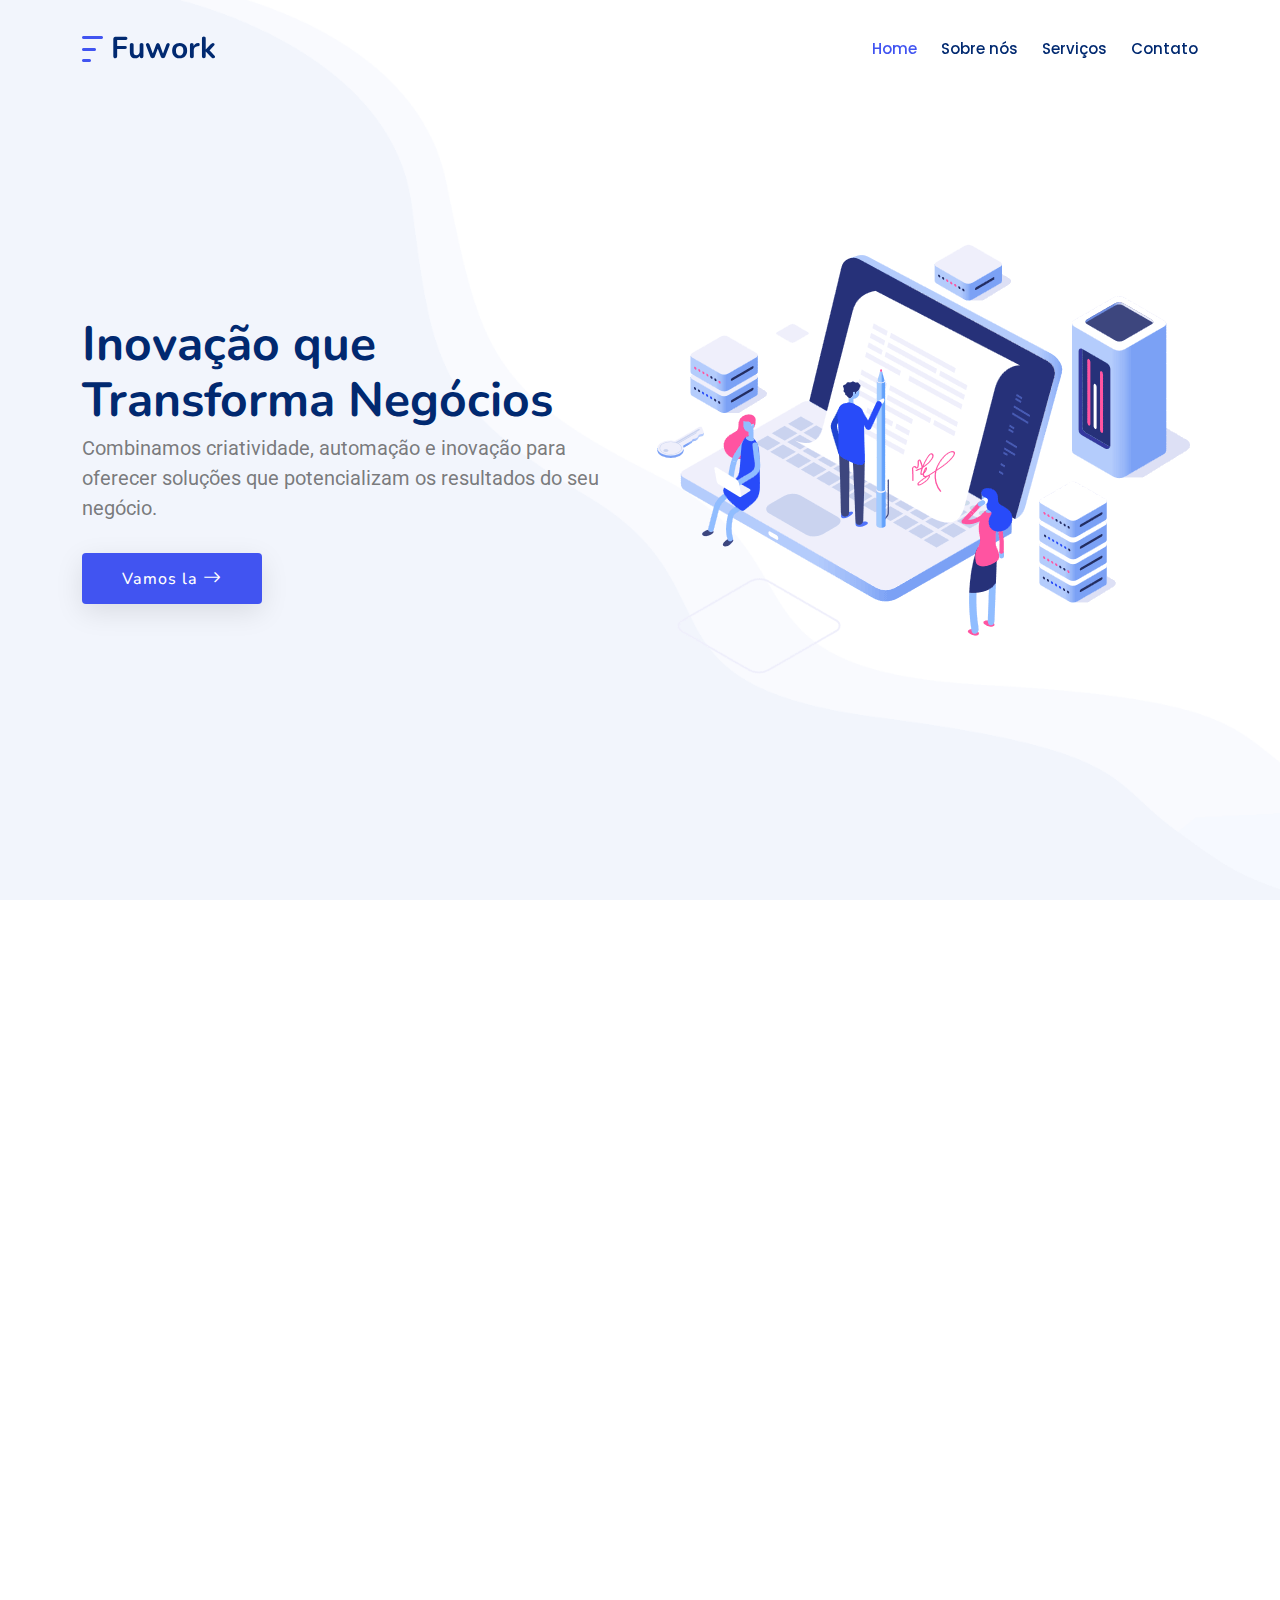
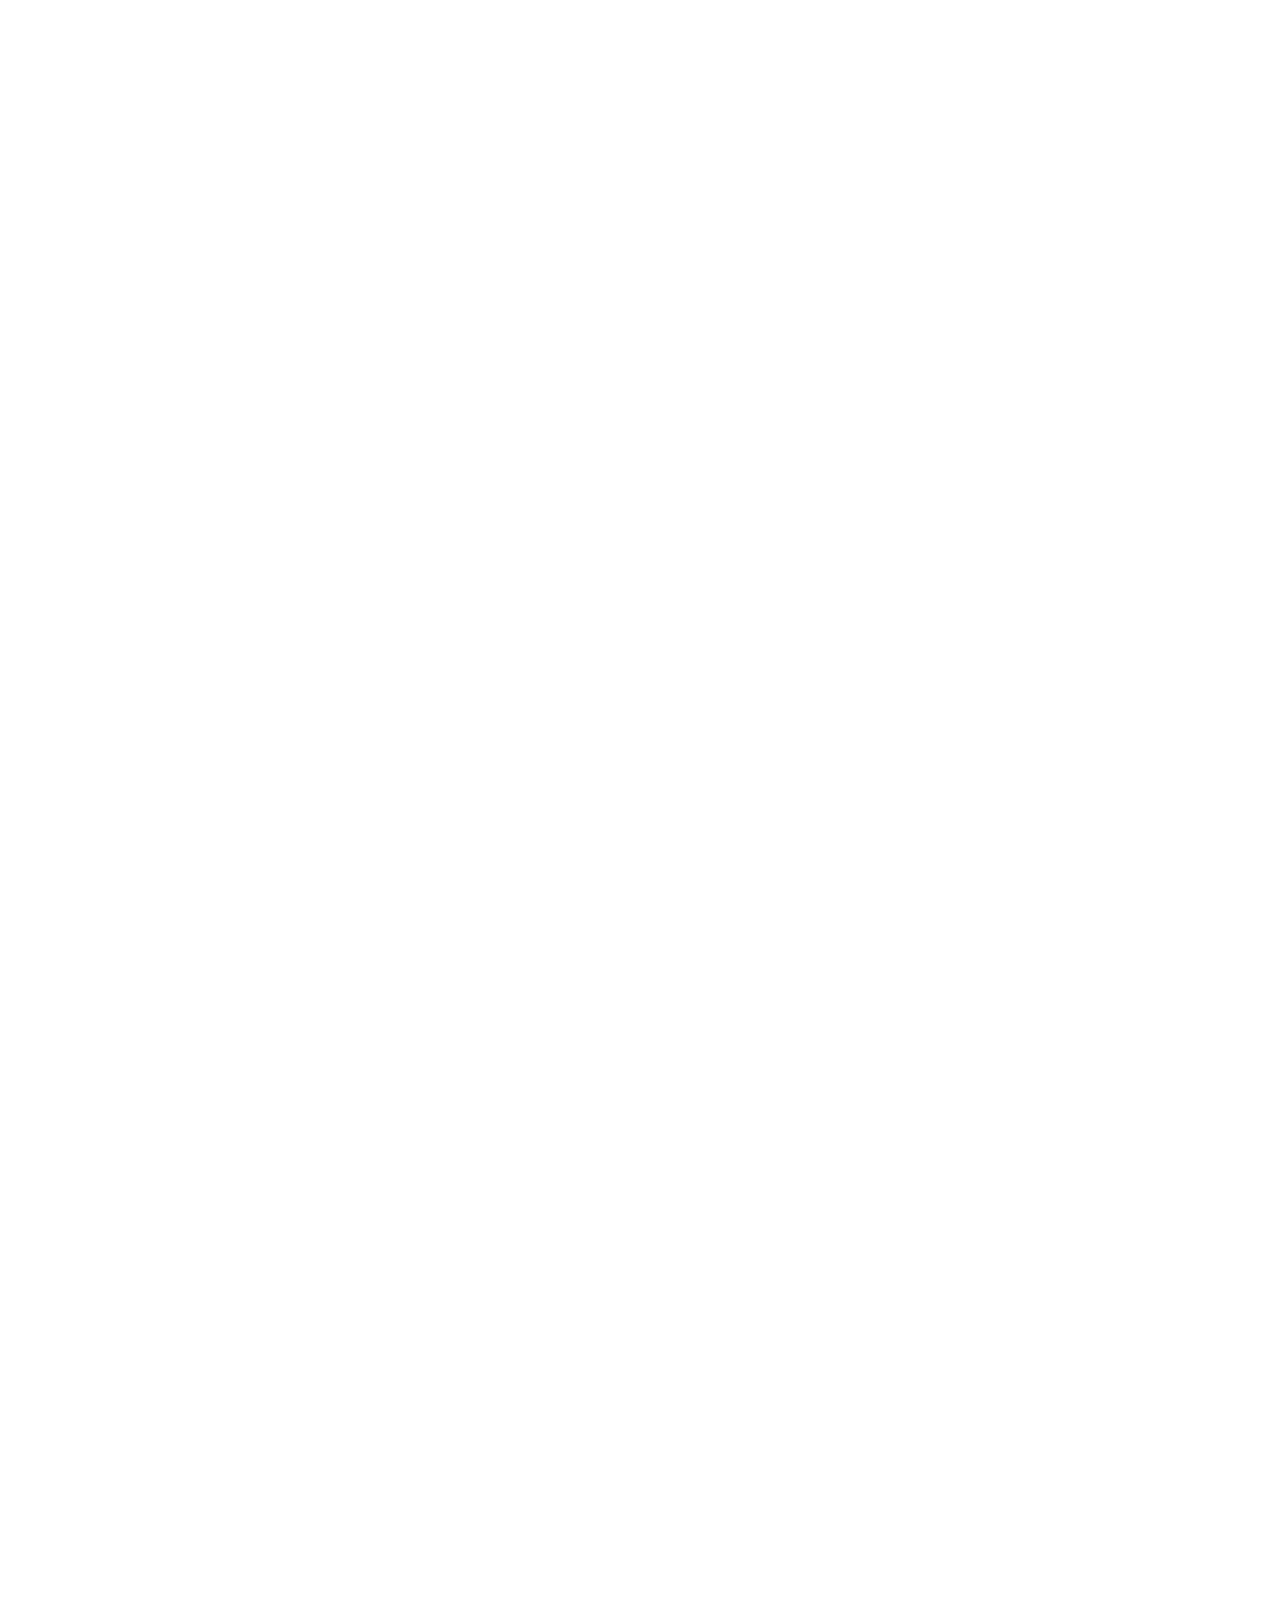
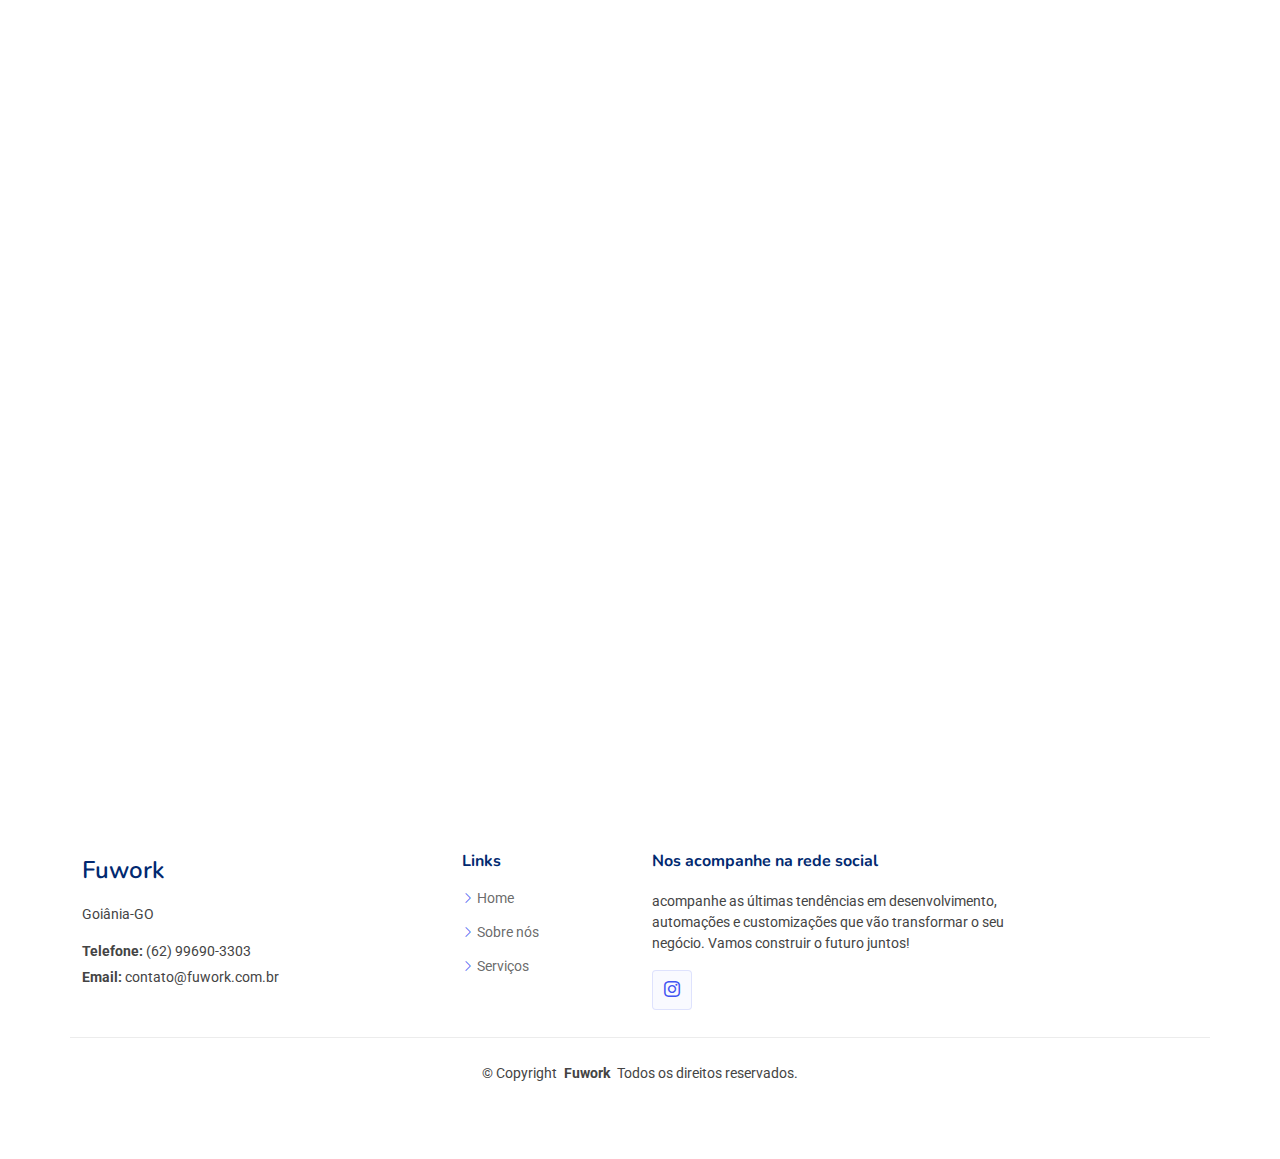
==== index.html @ 2d94e3b0 "Adicionando botao whatsapp" ====
<!DOCTYPE html>
<html lang="Pt-br">

<head>
  <meta charset="utf-8">
  <meta content="width=device-width, initial-scale=1.0" name="viewport">
  <title>Fuwork</title>
  <meta name="description" content="">
  <meta name="keywords" content="">

  <!-- Favicons -->
  <link href="assets/img/favicon.png" rel="icon">


  <!-- Fonts -->
  <link href="https://fonts.googleapis.com" rel="preconnect">
  <link href="https://fonts.gstatic.com" rel="preconnect" crossorigin>
  <link href="https://fonts.googleapis.com/css2?family=Roboto:ital,wght@0,100;0,300;0,400;0,500;0,700;0,900;1,100;1,300;1,400;1,500;1,700;1,900&family=Poppins:ital,wght@0,100;0,200;0,300;0,400;0,500;0,600;0,700;0,800;0,900;1,100;1,200;1,300;1,400;1,500;1,600;1,700;1,800;1,900&family=Nunito:ital,wght@0,200;0,300;0,400;0,500;0,600;0,700;0,800;0,900;1,200;1,300;1,400;1,500;1,600;1,700;1,800;1,900&display=swap" rel="stylesheet">

  <!-- Vendor CSS Files -->
  <link href="assets/vendor/bootstrap/css/bootstrap.min.css" rel="stylesheet">
  <link href="assets/vendor/bootstrap-icons/bootstrap-icons.css" rel="stylesheet">
  <link href="assets/vendor/aos/aos.css" rel="stylesheet">
  <link href="assets/vendor/glightbox/css/glightbox.min.css" rel="stylesheet">
  <link href="assets/vendor/swiper/swiper-bundle.min.css" rel="stylesheet">

  <!-- Main CSS File -->
  <link href="assets/css/main.css" rel="stylesheet">

</head>

<body class="index-page">

  <header id="header" class="header d-flex align-items-center fixed-top">
    <div class="container-fluid container-xl position-relative d-flex align-items-center">

      <a href="index.html" class="logo d-flex align-items-center me-auto">
        <!-- Uncomment the line below if you also wish to use an image logo -->
        <img src="assets/img/logo.png" alt="">
        <h1 class="sitename">Fuwork</h1>
      </a>

      <nav id="navmenu" class="navmenu">
        <ul>
          <li><a href="#hero" class="active">Home<br></a></li>
          <li><a href="#about">Sobre nós</a></li>
          <li><a href="#services">Serviços</a></li>
          <li><a href="#contact">Contato</a></li>
        </ul>
        <i class="mobile-nav-toggle d-xl-none bi bi-list"></i>
      </nav>

      <!-- <a class="btn-getstarted flex-md-shrink-0" href="index.html#about">Vamos la</a> -->

    </div>
  </header>

  <main class="main">

    <!-- Hero Section -->
    <section id="hero" class="hero section">

      <div class="container">
        <div class="row gy-4">
          <div class="col-lg-6 order-2 order-lg-1 d-flex flex-column justify-content-center">
            <h1 data-aos="fade-up">Inovação que Transforma Negócios</h1>
            <p data-aos="fade-up" data-aos-delay="100">Combinamos criatividade, automação e inovação para oferecer soluções que potencializam os resultados do seu negócio.</p>
            <div class="d-flex flex-column flex-md-row" data-aos="fade-up" data-aos-delay="200">
              <a href="#about" class="btn-get-started">Vamos la <i class="bi bi-arrow-right"></i></a>
            </div>
          </div>
          <div class="col-lg-6 order-1 order-lg-2 hero-img" data-aos="zoom-out">
            <img src="assets/img/hero-img.png" class="img-fluid animated" alt="">
          </div>
        </div>
      </div>

    </section><!-- /Hero Section -->

    <!-- About Section -->
    <section id="about" class="about section">

      <div class="container" data-aos="fade-up">
        <div class="row gx-0">

          <div class="col-lg-6 d-flex flex-column justify-content-center" data-aos="fade-up" data-aos-delay="200">
            <div class="content">
              <h3>Sobre nós</h3>
              <h2>Estamos aqui para simplificar o complexo, transformar desafios em oportunidades e levar sua empresa para o futuro com confiança e eficiência.</h2>
              <p>
                Combinamos tecnologia de ponta, criatividade e expertise técnica para criar sistemas, aplicativos e ferramentas sob medida, sempre alinhados às necessidades únicas de cada cliente. Nosso objetivo é construir parcerias duradouras, entregando resultados reais e soluções que fazem a diferença no dia a dia das empresas. estamos prontos para tornar a tecnologia um diferencial competitivo para o seu negócio.
              </p>
              <div class="text-center text-lg-start">
              </div>
            </div>
          </div>

          <div class="col-lg-6 d-flex align-items-center" data-aos="zoom-out" data-aos-delay="200">
            <img src="assets/img/about.jpg" class="img-fluid" alt="">
          </div>

        </div>
      </div>

    </section><!-- /About Section -->

    
    

    <!-- Features Section -->
    <section id="features" class="features section">

      <!-- Section Title -->
      <div class="container section-title" data-aos="fade-up">
        <h2>Caracteristicas</h2>
        <p> <br></p>
      </div><!-- End Section Title -->

      <div class="container">

        <div class="row gy-5">

          <div class="col-xl-6" data-aos="zoom-out" data-aos-delay="100">
            <img src="assets/img/features.png" class="img-fluid" alt="">
          </div>

          <div class="col-xl-6 d-flex">
            <div class="row align-self-center gy-4">

              <div class="col-md-6" data-aos="fade-up" data-aos-delay="200">
                <div class="feature-box d-flex align-items-center">
                  <i class="bi bi-check"></i>
                  <h3>Soluções Personalizadas</h3>
                </div>
              </div><!-- End Feature Item -->

              <div class="col-md-6" data-aos="fade-up" data-aos-delay="300">
                <div class="feature-box d-flex align-items-center">
                  <i class="bi bi-check"></i>
                  <h3>Automação de Processos</h3>
                </div>
              </div><!-- End Feature Item -->

              <div class="col-md-6" data-aos="fade-up" data-aos-delay="400">
                <div class="feature-box d-flex align-items-center">
                  <i class="bi bi-check"></i>
                  <h3>Equipe Especializada</h3>
                </div>
              </div><!-- End Feature Item -->

              <div class="col-md-6" data-aos="fade-up" data-aos-delay="500">
                <div class="feature-box d-flex align-items-center">
                  <i class="bi bi-check"></i>
                  <h3>Compromisso com a Qualidade</h3>
                </div>
              </div><!-- End Feature Item -->

              <div class="col-md-6" data-aos="fade-up" data-aos-delay="600">
                <div class="feature-box d-flex align-items-center">
                  <i class="bi bi-check"></i>
                  <h3>Foco em Resultados</h3>
                </div>
              </div><!-- End Feature Item -->

              <div class="col-md-6" data-aos="fade-up" data-aos-delay="700">
                <div class="feature-box d-flex align-items-center">
                  <i class="bi bi-check"></i>
                  <h3>Satisfação Garantida</h3>
                </div>
              </div><!-- End Feature Item -->

            </div>
          </div>

        </div>

      </div>

    </section><!-- /Features Section -->

    <!-- Alt Features Section -->
    <section id="alt-features" class="alt-features section">

      <div class="container">

        <div class="row gy-5">

          <div class="col-xl-7 d-flex order-2 order-xl-1" data-aos="fade-up" data-aos-delay="200">

            <div class="row align-self-center gy-5">

              <div class="col-md-6 icon-box">
                <i class="bi bi-award"></i>
                <div>
                  <h4>Automação de Processos</h4>
                  <p>Otimizamos operações repetitivas e complexas, aumentando a produtividade e reduzindo custos.</p>
                </div>
              </div><!-- End Feature Item -->

              <div class="col-md-6 icon-box">
                <i class="bi bi-card-checklist"></i>
                <div>
                  <h4>Customização Total</h4>
                  <p>Adaptamos soluções prontas ou criamos do zero, garantindo que atendam exatamente ao que seu negócio precisa.</p>
                </div>
              </div><!-- End Feature Item -->

              <div class="col-md-6 icon-box">
                <i class="bi bi-filter-circle"></i>
                <div>
                  <h4>Foco no Cliente</h4>
                  <p>Entendemos profundamente as dores do seu negócio para oferecer a melhor solução.</p>
                </div>
              </div><!-- End Feature Item -->

              <div class="col-md-6 icon-box">
                <i class="bi bi-patch-check"></i>
                <div>
                  <h4>Parceria de Longo Prazo</h4>
                  <p>Não somos apenas fornecedores, somos parceiros no crescimento do seu negócio.</p>
                </div>
              </div><!-- End Feature Item -->

            </div>

          </div>

          <div class="col-xl-5 d-flex align-items-center order-1 order-xl-2" data-aos="fade-up" data-aos-delay="100">
            <img src="assets/img/alt-features.png" class="img-fluid" alt="">
          </div>

        </div>

      </div>

    </section><!-- /Alt Features Section -->

    <!-- Services Section -->
    <section id="services" class="services section">

      <!-- Section Title -->
      <div class="container section-title" data-aos="fade-up">
        <h2>Serviços</h2>
        <p>Conheça nossos serviços<br></p>
      </div><!-- End Section Title -->

      <div class="container">

        <div class="row gy-4">

          <div class="col-lg-4 col-md-6" data-aos="fade-up" data-aos-delay="100">
            <div class="service-item item-cyan position-relative">
              <i class="bi bi-activity icon"></i>
              <h3>Automação de Processos</h3>
              <p>Soluções inteligentes que reduzem custos e melhoram a produtividade automatizando tarefas repetitivas.</p>
        
            </div>
          </div><!-- End Service Item -->

          <div class="col-lg-4 col-md-6" data-aos="fade-up" data-aos-delay="200">
            <div class="service-item item-orange position-relative">
              <i class="bi bi-bounding-box-circles icon"></i>
              <h3>Integração de Sistemas</h3>
              <p>Conectamos ferramentas e plataformas para facilitar a gestão e otimizar operações.</p>
         
            </div>
          </div><!-- End Service Item -->

          <div class="col-lg-4 col-md-6" data-aos="fade-up" data-aos-delay="300">
            <div class="service-item item-teal position-relative">
              <i class="bi bi-easel icon"></i>
              <h3>Desenvolvimento de Software Sob Medida</h3>
              <p>Aplicações personalizadas que atendem às suas demandas exclusivas, garantindo eficiência e escalabilidade.</p>
      
            </div>
          </div><!-- End Service Item -->

        

        </div>

      </div>

    </section><!-- /Services Section -->

    <!-- Contact Section -->
    <section id="contact" class="contact section">

      <!-- Section Title -->
      <div class="container section-title" data-aos="fade-up">
        <h2>Contato</h2>
        <p>Contate-nos</p>
      </div><!-- End Section Title -->

      <div class="container" data-aos="fade-up" data-aos-delay="100">

        <div class="row gy-4">

          <div class="col-lg-6">

            <div class="row gy-4">
              <div class="col-md-6">
                <div class="info-item" data-aos="fade" data-aos-delay="200">
                  <i class="bi bi-geo-alt"></i>
                  <h3>Endereço</h3>
                  <p>Goiânia-GO</p>
        
                </div>
              </div><!-- End Info Item -->

              <div class="col-md-6">
                <div class="info-item" data-aos="fade" data-aos-delay="300">
                  <i class="bi bi-telephone"></i>
                  <h3>Telefone</h3>
                  <p>(62) 99690-3303
                    <a href="https://wa.me/5562996903303" target="_blank" style="margin-left: 10px; text-decoration: none; display: inline-flex; align-items: center;">
                      <i class="bi bi-whatsapp" style="font-size: 1.2rem; color: #25D366; transition: color 0.3s ease;"></i>
                    </a>
                  </p>
                </div>
              </div><!-- End Info Item -->

              <div class="col-md-6">
                <div class="info-item" data-aos="fade" data-aos-delay="400">
                  <i class="bi bi-envelope"></i>
                  <h3>Email</h3>
                  <p>contato@fuwork.com.br</p>
                  
                </div>
              </div><!-- End Info Item -->

              <div class="col-md-6">
                <div class="info-item" data-aos="fade" data-aos-delay="500">
                  <i class="bi bi-clock"></i>
                  <h3>Aberto </h3>
                  <p>Segunda - Sexta</p>
                  <p>08:00 - 17:00</p>
                </div>
              </div><!-- End Info Item -->

            </div>

          </div>

          <!--<div class="col-lg-6">
            <form action="forms/contact.php" method="post" class="php-email-form" data-aos="fade-up" data-aos-delay="200">
              <div class="row gy-4">

                <div class="col-md-6">
                  <input type="text" name="name" class="form-control" placeholder="Your Name" required="">
                </div>

                <div class="col-md-6 ">
                  <input type="email" class="form-control" name="email" placeholder="Your Email" required="">
                </div>

                <div class="col-12">
                  <input type="text" class="form-control" name="subject" placeholder="Subject" required="">
                </div>

                <div class="col-12">
                  <textarea class="form-control" name="message" rows="6" placeholder="Message" required=""></textarea>
                </div>

                <div class="col-12 text-center">
                  <div class="loading">Loading</div>
                  <div class="error-message"></div>
                  <div class="sent-message">Your message has been sent. Thank you!</div>

                  <button type="submit">Send Message</button>
                </div> -->

              </div>
            </form>
          </div><!-- End Contact Form -->

        </div>

      </div>

    </section><!-- /Contact Section -->

  </main>

  <footer id="footer" class="footer">


    <div class="container footer-top">
      <div class="row gy-4">
        <div class="col-lg-4 col-md-6 footer-about">
          <a href="index.html" class="d-flex align-items-center">
            <span class="sitename">Fuwork</span>
          </a>
          <div class="footer-contact pt-3">
            <p>Goiânia-GO</p>
            <p> </p>
            <p class="mt-3"><strong>Telefone:</strong> <span>(62) 99690-3303</span></p>
            <p><strong>Email:</strong> <span>contato@fuwork.com.br</span></p>
          </div>
        </div>

        <div class="col-lg-2 col-md-3 footer-links">
          <h4>Links</h4>
          <ul>
            <li><i class="bi bi-chevron-right"></i> <a href="#">Home</a></li>
            <li><i class="bi bi-chevron-right"></i> <a href="#">Sobre nós</a></li>
            <li><i class="bi bi-chevron-right"></i> <a href="#">Serviços</a></li>
 
          </ul>
        </div>


        <div class="col-lg-4 col-md-12">
          <h4>Nos acompanhe na rede social</h4>
          <p>acompanhe as últimas tendências em desenvolvimento, automações e customizações que vão transformar o seu negócio. Vamos construir o futuro juntos!</p>
          <div class="social-links d-flex">
            
            
            <a href="https://www.instagram.com/fuwork.company/" target="_blank">
              <i class="bi bi-instagram"></i>
            </a>
           
          </div>
        </div>

      </div>
    </div>

    <div class="container copyright text-center mt-4">
      <p>© <span>Copyright</span> <strong class="px-1 sitename">Fuwork</strong> <span>Todos os direitos reservados.</span></p>
      <!--<div class="credits">
        Designed by <a href="https://bootstrapmade.com/">BootstrapMade</a> Distributed by <a href=“https://themewagon.com>ThemeWagon
      </div> -->
    </div>

  </footer>

  <!-- Scroll Top -->
  <a href="#" id="scroll-top" class="scroll-top d-flex align-items-center justify-content-center"><i class="bi bi-arrow-up-short"></i></a>

  <!-- Vendor JS Files -->
  <script src="assets/vendor/bootstrap/js/bootstrap.bundle.min.js"></script>
  <script src="assets/vendor/php-email-form/validate.js"></script>
  <script src="assets/vendor/aos/aos.js"></script>
  <script src="assets/vendor/glightbox/js/glightbox.min.js"></script>
  <script src="assets/vendor/purecounter/purecounter_vanilla.js"></script>
  <script src="assets/vendor/imagesloaded/imagesloaded.pkgd.min.js"></script>
  <script src="assets/vendor/isotope-layout/isotope.pkgd.min.js"></script>
  <script src="assets/vendor/swiper/swiper-bundle.min.js"></script>

  <!-- Main JS File -->
  <script src="assets/js/main.js"></script>

</body>

</html>
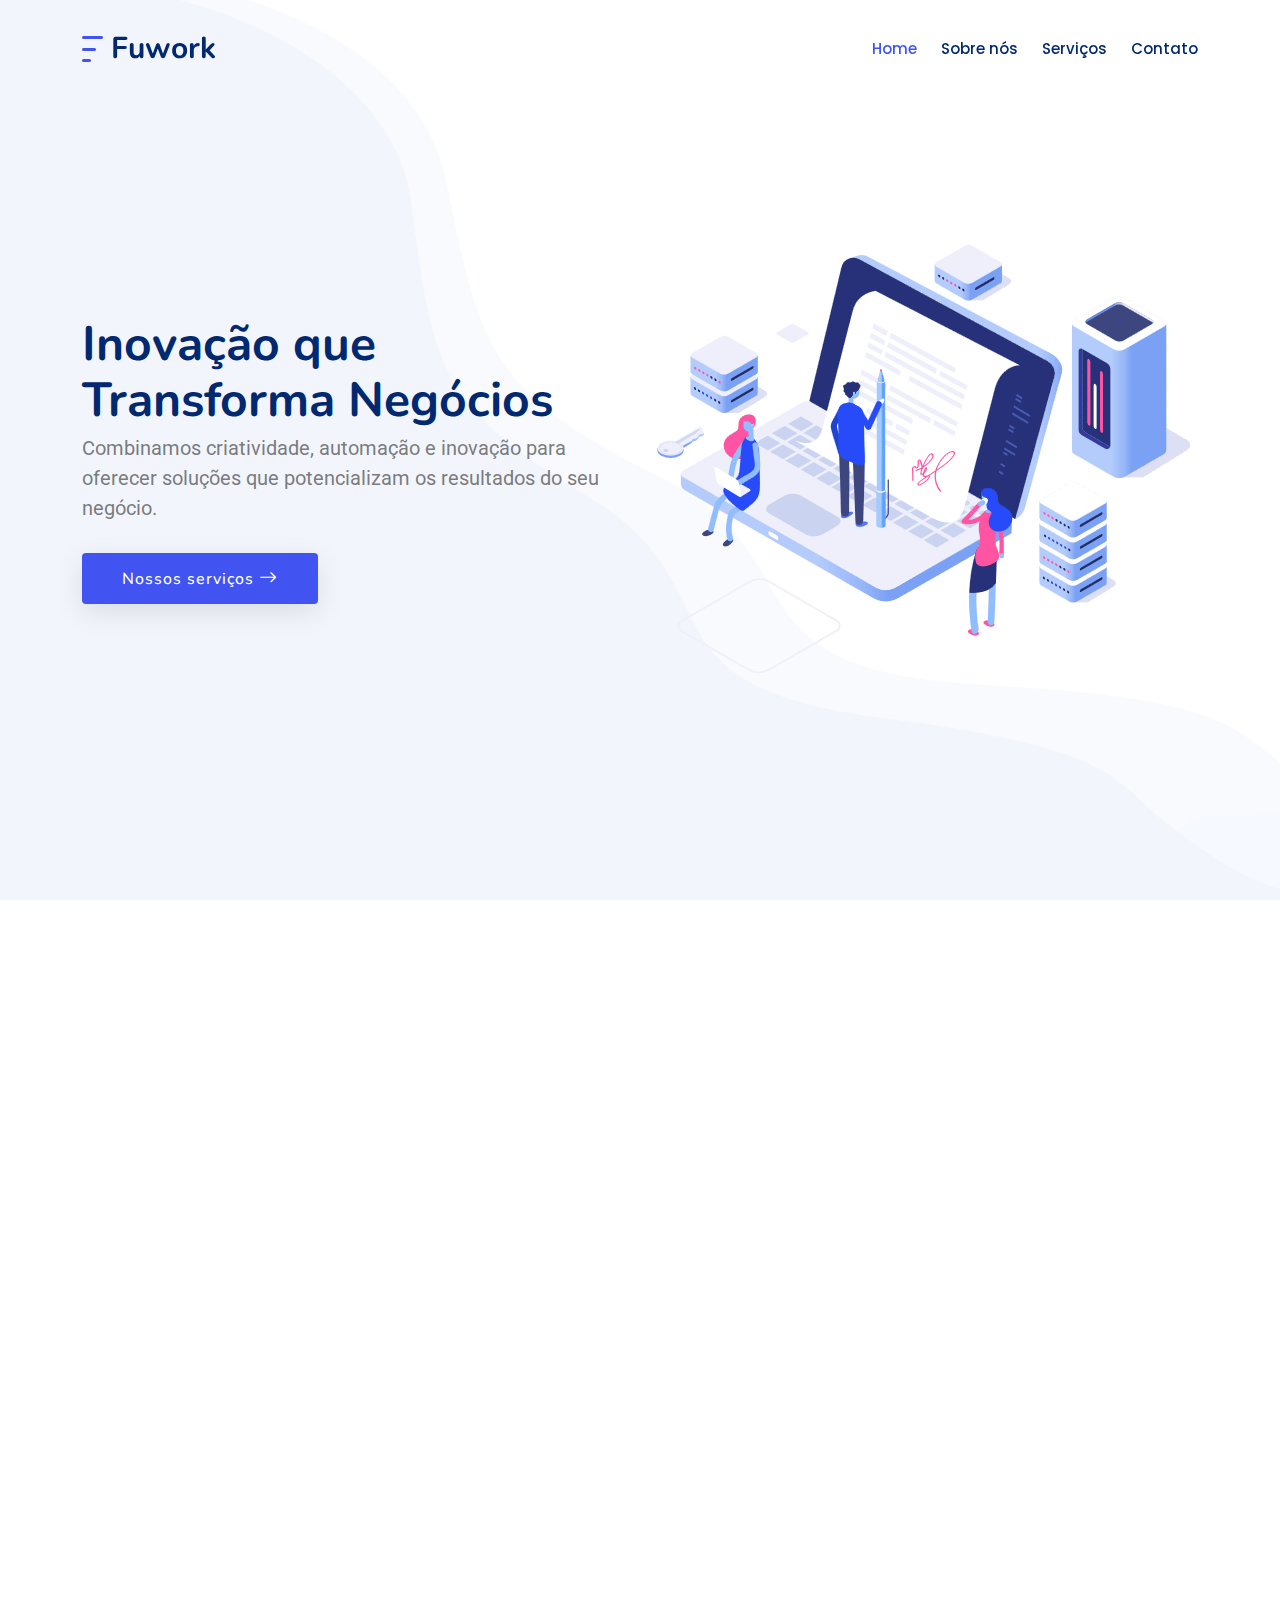
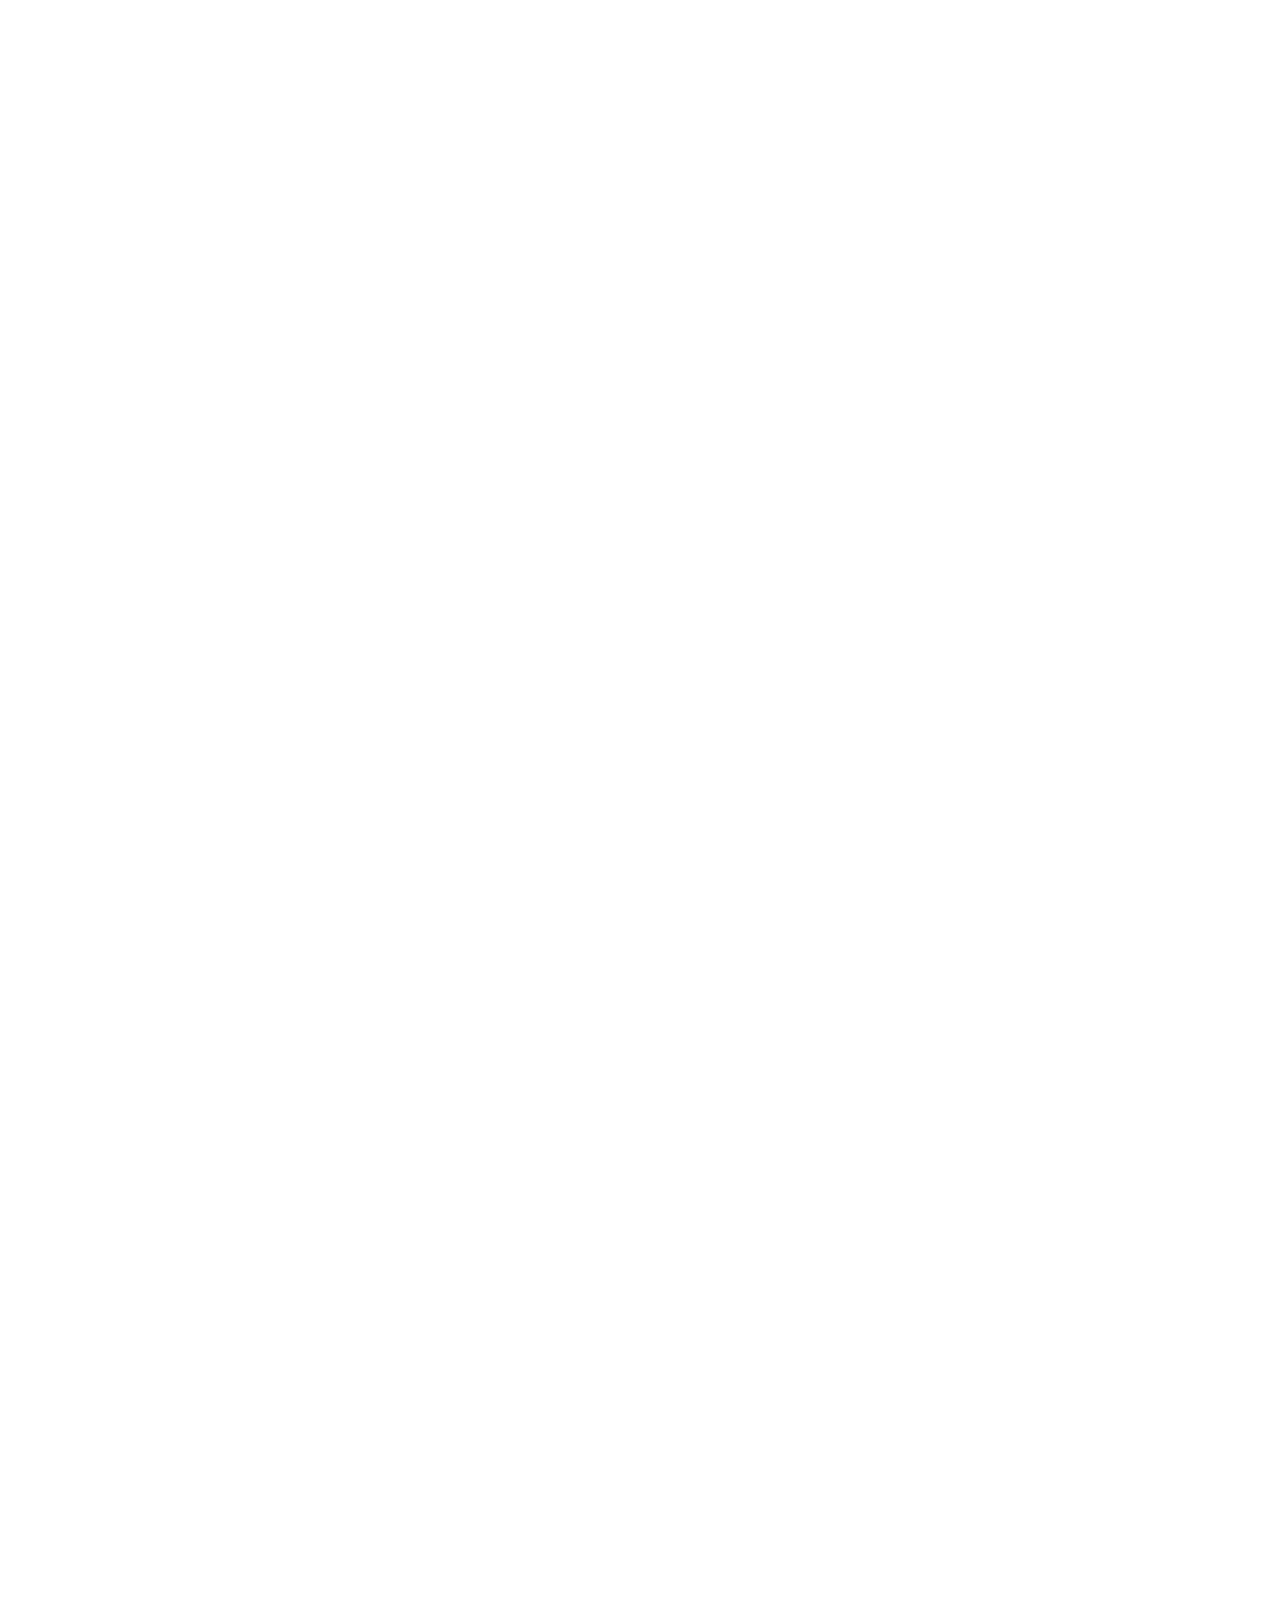
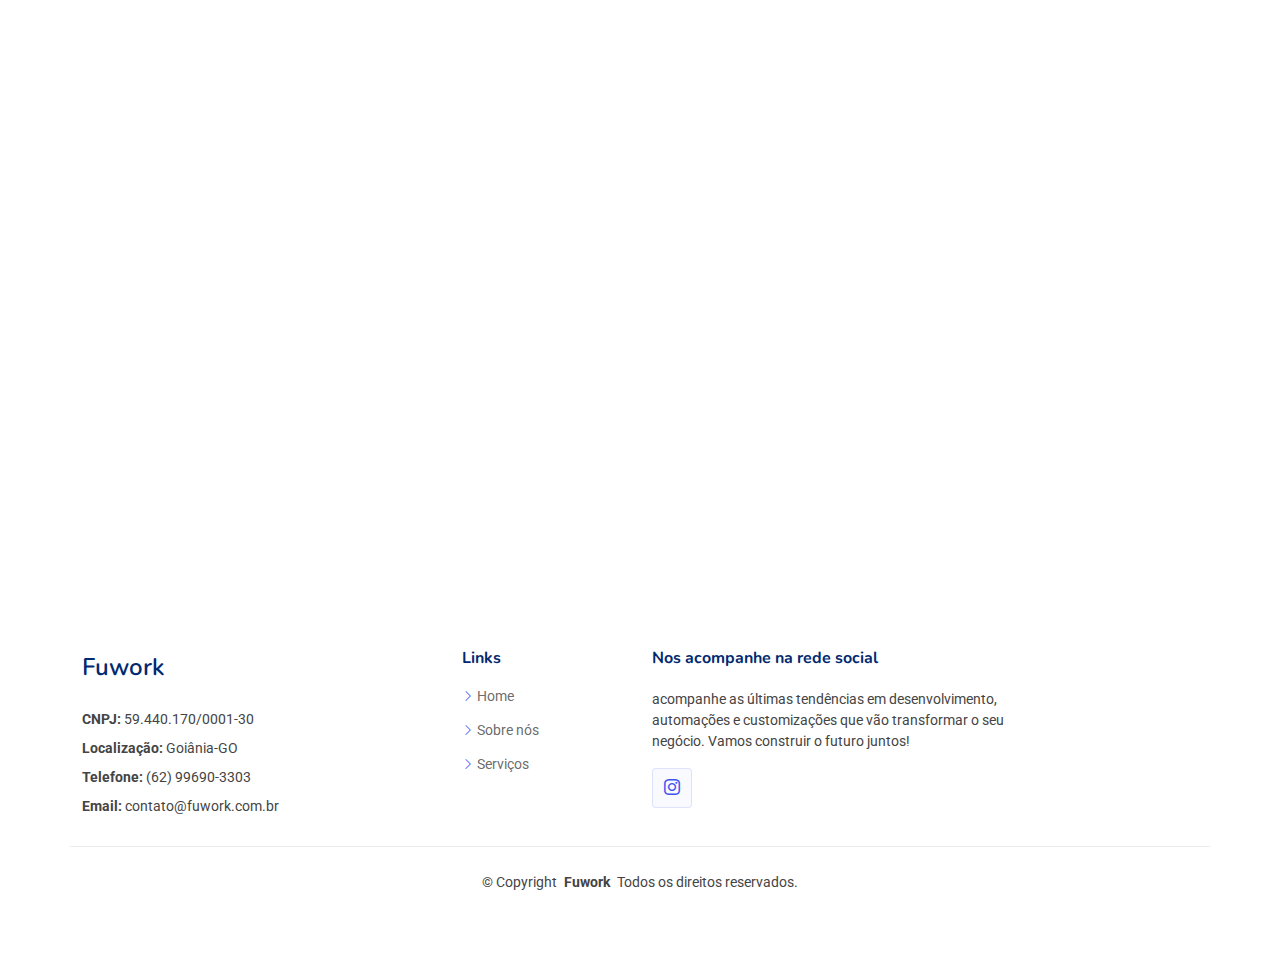
==== commit 4891f483: "Alteraçoes no layout e mascara do url" ====
--- a/index.html
+++ b/index.html
@@ -5,8 +5,21 @@
   <meta charset="utf-8">
   <meta content="width=device-width, initial-scale=1.0" name="viewport">
   <title>Fuwork</title>
-  <meta name="description" content="">
-  <meta name="keywords" content="">
+  <meta charset="UTF-8">
+    <meta name="viewport" content="width=device-width, initial-scale=1.0">
+    <meta name="author" content="Fuwork">
+    <meta name="description" content="Fuwork - Software House especializada em desenvolvimento de software sob medida, automação e inovação tecnológica.">
+    <meta name="keywords" content="software house, desenvolvimento de software, automação, tecnologia, inovação, Fuwork, Desenvolvimento, Integração">
+    <meta name="robots" content="index, follow">
+    <meta property="og:title" content="Fuwork - Software House de Soluções Tecnológicas">
+    <meta property="og:description" content="Transformamos ideias em soluções inovadoras! Conheça a Fuwork e impulsione seu negócio com tecnologia.">
+    <meta property="og:image" content="https://www.fuwork.com.br/">
+    <meta property="og:url" content="https://www.fuwork.com.br">
+    <meta name="twitter:card" content="summary_large_image">
+    <meta name="twitter:title" content="Fuwork - Software House de Soluções Tecnológicas">
+    <meta name="twitter:description" content="Transformamos ideias em soluções inovadoras! Conheça a Fuwork e impulsione seu negócio com tecnologia.">
+    <meta name="twitter:image" content="https://www.fuwork.com.br/">
+    <meta name="instagram:site" content="https://www.instagram.com/fuwork.company">
 
   <!-- Favicons -->
   <link href="assets/img/favicon.png" rel="icon">
@@ -42,10 +55,10 @@
 
       <nav id="navmenu" class="navmenu">
         <ul>
-          <li><a href="#hero" class="active">Home<br></a></li>
-          <li><a href="#about">Sobre nós</a></li>
-          <li><a href="#services">Serviços</a></li>
-          <li><a href="#contact">Contato</a></li>
+          <li><a href="#hero" class="active" data-section="home">Home</a></li>
+        <li><a href="#about" data-section="sobrenos">Sobre nós</a></li>
+        <li><a href="#services" data-section="servicos">Serviços</a></li>
+        <li><a href="#contact" data-section="contato">Contato</a></li>
         </ul>
         <i class="mobile-nav-toggle d-xl-none bi bi-list"></i>
       </nav>
@@ -66,7 +79,7 @@
             <h1 data-aos="fade-up">Inovação que Transforma Negócios</h1>
             <p data-aos="fade-up" data-aos-delay="100">Combinamos criatividade, automação e inovação para oferecer soluções que potencializam os resultados do seu negócio.</p>
             <div class="d-flex flex-column flex-md-row" data-aos="fade-up" data-aos-delay="200">
-              <a href="#about" class="btn-get-started">Vamos la <i class="bi bi-arrow-right"></i></a>
+              <a href="#services" class="btn-get-started">Nossos serviços <i class="bi bi-arrow-right"></i></a>
             </div>
           </div>
           <div class="col-lg-6 order-1 order-lg-2 hero-img" data-aos="zoom-out">
@@ -104,138 +117,6 @@
 
     </section><!-- /About Section -->
 
-    
-    
-
-    <!-- Features Section -->
-    <section id="features" class="features section">
-
-      <!-- Section Title -->
-      <div class="container section-title" data-aos="fade-up">
-        <h2>Caracteristicas</h2>
-        <p> <br></p>
-      </div><!-- End Section Title -->
-
-      <div class="container">
-
-        <div class="row gy-5">
-
-          <div class="col-xl-6" data-aos="zoom-out" data-aos-delay="100">
-            <img src="assets/img/features.png" class="img-fluid" alt="">
-          </div>
-
-          <div class="col-xl-6 d-flex">
-            <div class="row align-self-center gy-4">
-
-              <div class="col-md-6" data-aos="fade-up" data-aos-delay="200">
-                <div class="feature-box d-flex align-items-center">
-                  <i class="bi bi-check"></i>
-                  <h3>Soluções Personalizadas</h3>
-                </div>
-              </div><!-- End Feature Item -->
-
-              <div class="col-md-6" data-aos="fade-up" data-aos-delay="300">
-                <div class="feature-box d-flex align-items-center">
-                  <i class="bi bi-check"></i>
-                  <h3>Automação de Processos</h3>
-                </div>
-              </div><!-- End Feature Item -->
-
-              <div class="col-md-6" data-aos="fade-up" data-aos-delay="400">
-                <div class="feature-box d-flex align-items-center">
-                  <i class="bi bi-check"></i>
-                  <h3>Equipe Especializada</h3>
-                </div>
-              </div><!-- End Feature Item -->
-
-              <div class="col-md-6" data-aos="fade-up" data-aos-delay="500">
-                <div class="feature-box d-flex align-items-center">
-                  <i class="bi bi-check"></i>
-                  <h3>Compromisso com a Qualidade</h3>
-                </div>
-              </div><!-- End Feature Item -->
-
-              <div class="col-md-6" data-aos="fade-up" data-aos-delay="600">
-                <div class="feature-box d-flex align-items-center">
-                  <i class="bi bi-check"></i>
-                  <h3>Foco em Resultados</h3>
-                </div>
-              </div><!-- End Feature Item -->
-
-              <div class="col-md-6" data-aos="fade-up" data-aos-delay="700">
-                <div class="feature-box d-flex align-items-center">
-                  <i class="bi bi-check"></i>
-                  <h3>Satisfação Garantida</h3>
-                </div>
-              </div><!-- End Feature Item -->
-
-            </div>
-          </div>
-
-        </div>
-
-      </div>
-
-    </section><!-- /Features Section -->
-
-    <!-- Alt Features Section -->
-    <section id="alt-features" class="alt-features section">
-
-      <div class="container">
-
-        <div class="row gy-5">
-
-          <div class="col-xl-7 d-flex order-2 order-xl-1" data-aos="fade-up" data-aos-delay="200">
-
-            <div class="row align-self-center gy-5">
-
-              <div class="col-md-6 icon-box">
-                <i class="bi bi-award"></i>
-                <div>
-                  <h4>Automação de Processos</h4>
-                  <p>Otimizamos operações repetitivas e complexas, aumentando a produtividade e reduzindo custos.</p>
-                </div>
-              </div><!-- End Feature Item -->
-
-              <div class="col-md-6 icon-box">
-                <i class="bi bi-card-checklist"></i>
-                <div>
-                  <h4>Customização Total</h4>
-                  <p>Adaptamos soluções prontas ou criamos do zero, garantindo que atendam exatamente ao que seu negócio precisa.</p>
-                </div>
-              </div><!-- End Feature Item -->
-
-              <div class="col-md-6 icon-box">
-                <i class="bi bi-filter-circle"></i>
-                <div>
-                  <h4>Foco no Cliente</h4>
-                  <p>Entendemos profundamente as dores do seu negócio para oferecer a melhor solução.</p>
-                </div>
-              </div><!-- End Feature Item -->
-
-              <div class="col-md-6 icon-box">
-                <i class="bi bi-patch-check"></i>
-                <div>
-                  <h4>Parceria de Longo Prazo</h4>
-                  <p>Não somos apenas fornecedores, somos parceiros no crescimento do seu negócio.</p>
-                </div>
-              </div><!-- End Feature Item -->
-
-            </div>
-
-          </div>
-
-          <div class="col-xl-5 d-flex align-items-center order-1 order-xl-2" data-aos="fade-up" data-aos-delay="100">
-            <img src="assets/img/alt-features.png" class="img-fluid" alt="">
-          </div>
-
-        </div>
-
-      </div>
-
-    </section><!-- /Alt Features Section -->
-
-    <!-- Services Section -->
     <section id="services" class="services section">
 
       <!-- Section Title -->
@@ -282,6 +163,138 @@
       </div>
 
     </section><!-- /Services Section -->
+    
+
+    <!-- Features Section -->
+    <section id="features" class="features section">
+
+      <!-- Section Title -->
+      <div class="container section-title" data-aos="fade-up">
+        <h2>Caracteristicas</h2>
+        <p> <br></p>
+      </div><!-- End Section Title -->
+
+      <div class="container">
+
+        <div class="row gy-5">
+
+          <div class="col-xl-6" data-aos="zoom-out" data-aos-delay="100">
+            <img src="assets/img/features.png" class="img-fluid" alt="">
+          </div>
+
+          <div class="col-xl-6 d-flex">
+            <div class="row align-self-center gy-4">
+
+              <div class="col-md-6" data-aos="fade-up" data-aos-delay="200">
+                <div class="feature-box d-flex align-items-center">
+                  <i class="bi bi-check"></i>
+                  <h3>Soluções Personalizadas</h3>
+                </div>
+              </div><!-- End Feature Item -->
+
+              <div class="col-md-6" data-aos="fade-up" data-aos-delay="300">
+                <div class="feature-box d-flex align-items-center">
+                  <i class="bi bi-check"></i>
+                  <h3>Automação de Processos</h3>
+                </div>
+              </div><!-- End Feature Item -->
+
+              <div class="col-md-6" data-aos="fade-up" data-aos-delay="400">
+                <div class="feature-box d-flex align-items-center">
+                  <i class="bi bi-check"></i>
+                  <h3>Equipe Especializada</h3>
+                </div>
+              </div><!-- End Feature Item -->
+
+              <div class="col-md-6" data-aos="fade-up" data-aos-delay="500">
+                <div class="feature-box d-flex align-items-center">
+                  <i class="bi bi-check"></i>
+                  <h3>Compromisso com a Qualidade</h3>
+                </div>
+              </div><!-- End Feature Item -->
+
+              <div class="col-md-6" data-aos="fade-up" data-aos-delay="600">
+                <div class="feature-box d-flex align-items-center">
+                  <i class="bi bi-check"></i>
+                  <h3>Foco em Resultados</h3>
+                </div>
+              </div><!-- End Feature Item -->
+
+              <div class="col-md-6" data-aos="fade-up" data-aos-delay="700">
+                <div class="feature-box d-flex align-items-center">
+                  <i class="bi bi-check"></i>
+                  <h3>Satisfação Garantida</h3>
+                </div>
+              </div><!-- End Feature Item -->
+
+            </div>
+          </div>
+
+        </div>
+
+      </div>
+
+    </section><!-- /Features Section -->
+
+    <!-- Alt Features Section -->
+    <section id="alt-features" class="alt-features section">
+
+      <div class="container">
+
+        <div class="row gy-5">
+
+          <div class="col-xl-7 d-flex order-2 order-xl-1" data-aos="fade-up" data-aos-delay="200">
+
+            <div class="row align-self-center gy-5">
+
+              <div class="col-md-6 icon-box">
+                <i class="bi bi-award"></i>
+                <div>
+                  <h4>Automação de Processos</h4>
+                  <p>Otimizamos operações repetitivas e complexas, aumentando a produtividade e reduzindo custos.</p>
+                </div>
+              </div><!-- End Feature Item -->
+
+              <div class="col-md-6 icon-box">
+                <i class="bi bi-card-checklist"></i>
+                <div>
+                  <h4>Customização Total</h4>
+                  <p>Adaptamos soluções prontas ou criamos do zero, garantindo que atendam exatamente ao que seu negócio precisa.</p>
+                </div>
+              </div><!-- End Feature Item -->
+
+              <div class="col-md-6 icon-box">
+                <i class="bi bi-filter-circle"></i>
+                <div>
+                  <h4>Foco no Cliente</h4>
+                  <p>Entendemos profundamente as dores do seu negócio para oferecer a melhor solução.</p>
+                </div>
+              </div><!-- End Feature Item -->
+
+              <div class="col-md-6 icon-box">
+                <i class="bi bi-patch-check"></i>
+                <div>
+                  <h4>Parceria de Longo Prazo</h4>
+                  <p>Não somos apenas fornecedores, somos parceiros no crescimento do seu negócio.</p>
+                </div>
+              </div><!-- End Feature Item -->
+
+            </div>
+
+          </div>
+
+          <div class="col-xl-5 d-flex align-items-center order-1 order-xl-2" data-aos="fade-up" data-aos-delay="100">
+            <img src="assets/img/alt-features.png" class="img-fluid" alt="">
+          </div>
+
+        </div>
+
+      </div>
+
+    </section><!-- /Alt Features Section -->
+
+    <!-- Services Section -->
+    
 
     <!-- Contact Section -->
     <section id="contact" class="contact section">
@@ -294,21 +307,14 @@
 
       <div class="container" data-aos="fade-up" data-aos-delay="100">
 
-        <div class="row gy-4">
-
-          <div class="col-lg-6">
-
-            <div class="row gy-4">
-              <div class="col-md-6">
-                <div class="info-item" data-aos="fade" data-aos-delay="200">
-                  <i class="bi bi-geo-alt"></i>
-                  <h3>Endereço</h3>
-                  <p>Goiânia-GO</p>
-        
-                </div>
-              </div><!-- End Info Item -->
-
-              <div class="col-md-6">
+        <div class="row gy-3">
+
+          <div class="col-lg-12">
+
+            <div class="row gy-3">
+              
+
+              <div class="col-md-4">
                 <div class="info-item" data-aos="fade" data-aos-delay="300">
                   <i class="bi bi-telephone"></i>
                   <h3>Telefone</h3>
@@ -317,19 +323,20 @@
                       <i class="bi bi-whatsapp" style="font-size: 1.2rem; color: #25D366; transition: color 0.3s ease;"></i>
                     </a>
                   </p>
+                </br>
                 </div>
               </div><!-- End Info Item -->
 
-              <div class="col-md-6">
+              <div class="col-md-4">
                 <div class="info-item" data-aos="fade" data-aos-delay="400">
                   <i class="bi bi-envelope"></i>
                   <h3>Email</h3>
                   <p>contato@fuwork.com.br</p>
-                  
+                </br> 
                 </div>
               </div><!-- End Info Item -->
 
-              <div class="col-md-6">
+              <div class="col-md-4">
                 <div class="info-item" data-aos="fade" data-aos-delay="500">
                   <i class="bi bi-clock"></i>
                   <h3>Aberto </h3>
@@ -341,38 +348,6 @@
             </div>
 
           </div>
-
-          <!--<div class="col-lg-6">
-            <form action="forms/contact.php" method="post" class="php-email-form" data-aos="fade-up" data-aos-delay="200">
-              <div class="row gy-4">
-
-                <div class="col-md-6">
-                  <input type="text" name="name" class="form-control" placeholder="Your Name" required="">
-                </div>
-
-                <div class="col-md-6 ">
-                  <input type="email" class="form-control" name="email" placeholder="Your Email" required="">
-                </div>
-
-                <div class="col-12">
-                  <input type="text" class="form-control" name="subject" placeholder="Subject" required="">
-                </div>
-
-                <div class="col-12">
-                  <textarea class="form-control" name="message" rows="6" placeholder="Message" required=""></textarea>
-                </div>
-
-                <div class="col-12 text-center">
-                  <div class="loading">Loading</div>
-                  <div class="error-message"></div>
-                  <div class="sent-message">Your message has been sent. Thank you!</div>
-
-                  <button type="submit">Send Message</button>
-                </div> -->
-
-              </div>
-            </form>
-          </div><!-- End Contact Form -->
 
         </div>
 
@@ -392,19 +367,19 @@
             <span class="sitename">Fuwork</span>
           </a>
           <div class="footer-contact pt-3">
-            <p>Goiânia-GO</p>
-            <p> </p>
-            <p class="mt-3"><strong>Telefone:</strong> <span>(62) 99690-3303</span></p>
-            <p><strong>Email:</strong> <span>contato@fuwork.com.br</span></p>
+            <p class="mt-2"><strong>CNPJ:</strong> 59.440.170/0001-30</p>
+            <p class="mt-2"><strong>Localização: </strong>Goiânia-GO</p>
+            <p class="mt-2"><strong>Telefone:</strong> <span>(62) 99690-3303</span></p>
+            <p class="mt-2"><strong>Email:</strong> <span>contato@fuwork.com.br</span></p>
           </div>
         </div>
 
         <div class="col-lg-2 col-md-3 footer-links">
           <h4>Links</h4>
           <ul>
-            <li><i class="bi bi-chevron-right"></i> <a href="#">Home</a></li>
-            <li><i class="bi bi-chevron-right"></i> <a href="#">Sobre nós</a></li>
-            <li><i class="bi bi-chevron-right"></i> <a href="#">Serviços</a></li>
+            <li><i class="bi bi-chevron-right"></i> <a href="#hero" class="active" data-section="home">Home</a></li>
+            <li><i class="bi bi-chevron-right"></i> <a href="#about" data-section="sobrenos">Sobre nós</a></li>
+            <li><i class="bi bi-chevron-right"></i> <a href="#services" data-section="servicos">Serviços</a></li>
  
           </ul>
         </div>
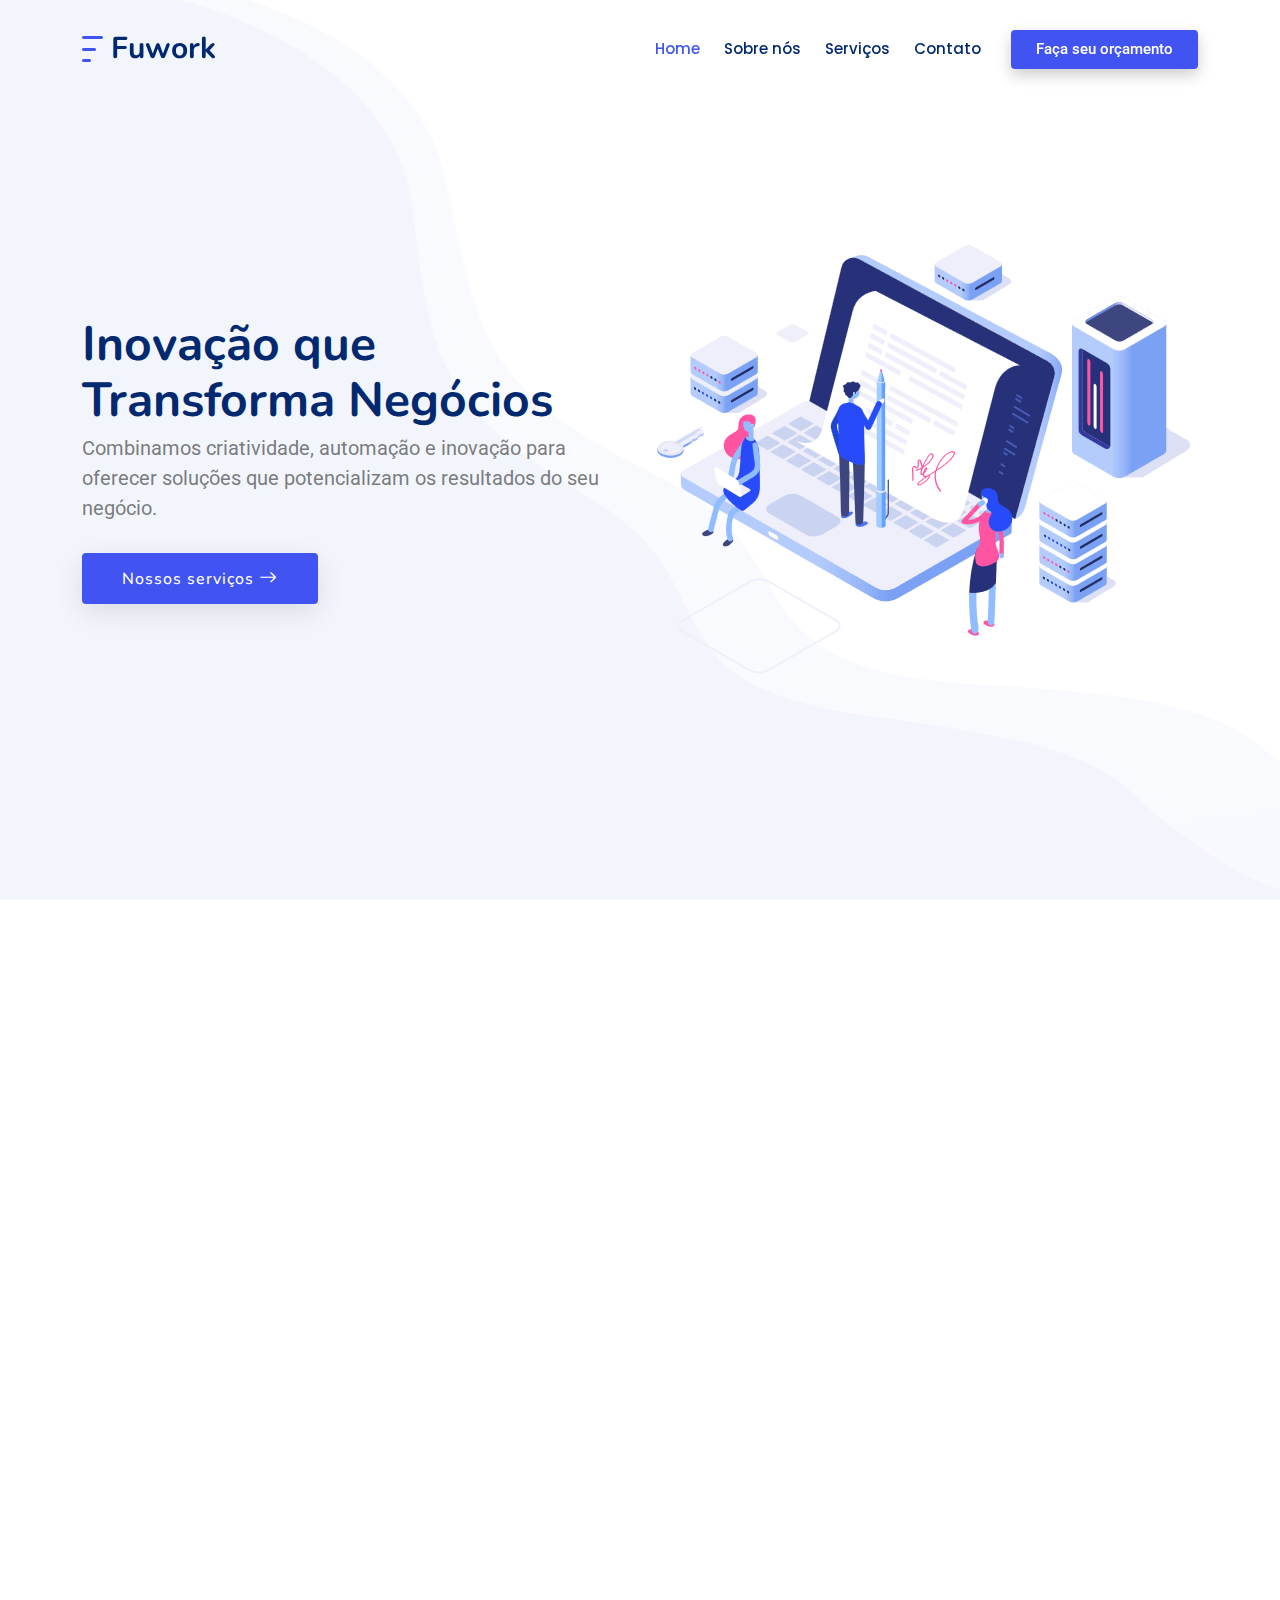
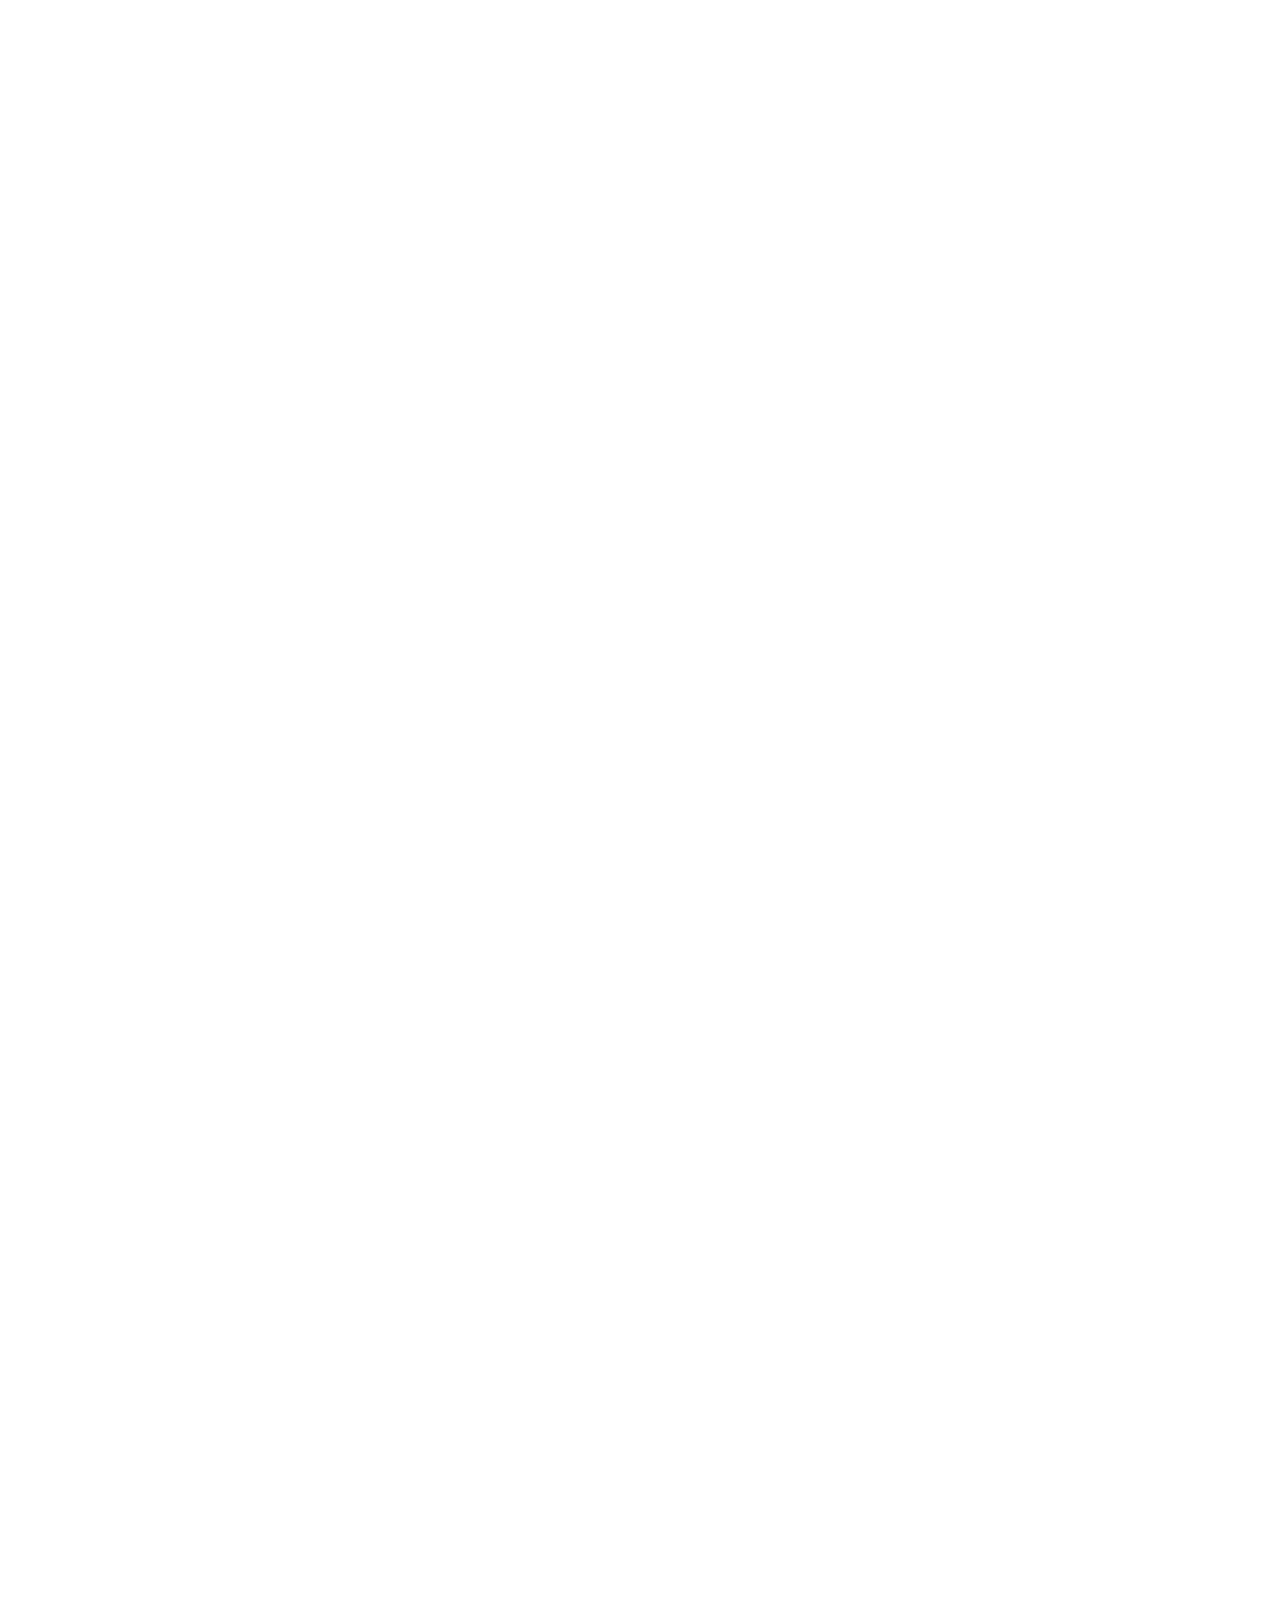
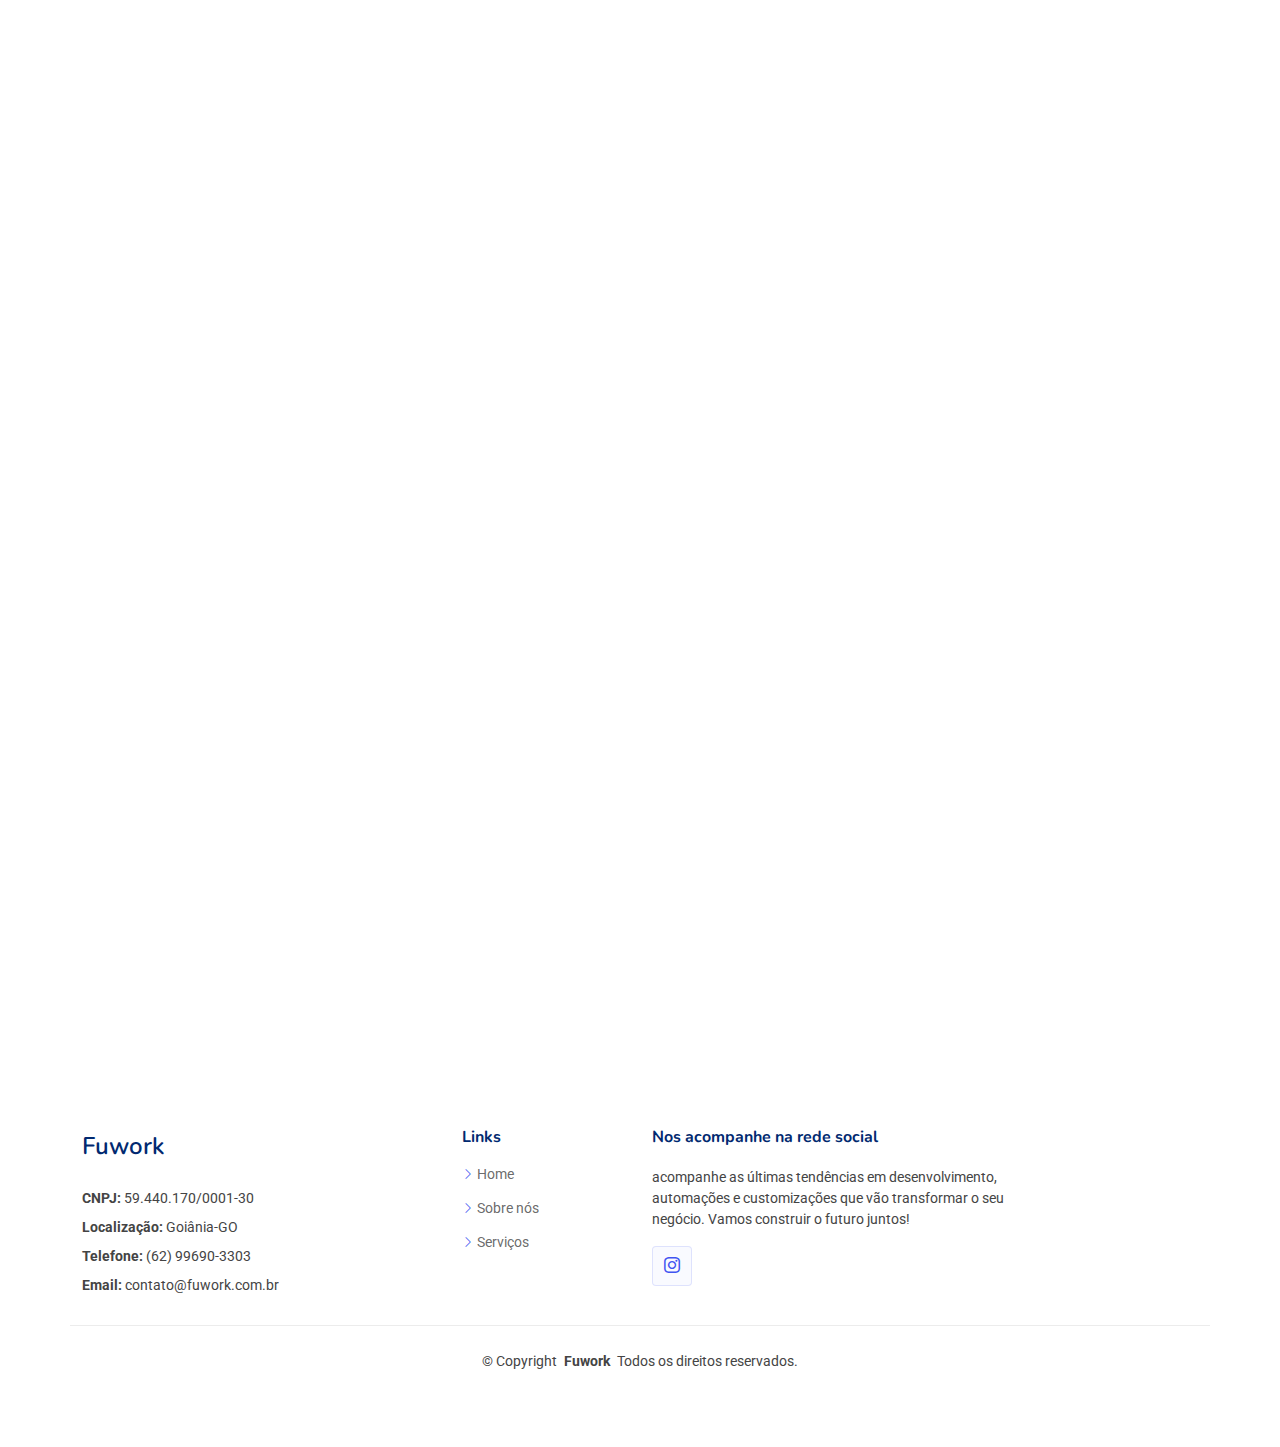
==== commit 91d62f52: "Adicionando botao de orçamento" ====
--- a/index.html
+++ b/index.html
@@ -63,7 +63,7 @@
         <i class="mobile-nav-toggle d-xl-none bi bi-list"></i>
       </nav>
 
-      <!-- <a class="btn-getstarted flex-md-shrink-0" href="index.html#about">Vamos la</a> -->
+       <a class="whatsapp-btn btn-getstarted flex-md-shrink-0" target="_blank" rel="noopener noreferrer">Faça seu orçamento</a>
 
     </div>
   </header>
@@ -163,7 +163,29 @@
       </div>
 
     </section><!-- /Services Section -->
-    
+
+    <section id="orcamento" class="orcamento section">
+
+      <!-- Section Title -->
+      <div class="container section-title" data-aos="fade-up">
+        <h2>Orçamento</h2>
+        <p>Converse com um de nossos especialistas!<br></p>
+      </div><!-- End Section Title -->
+
+      <div class="container">
+
+        <div class="row gy-1">
+
+          <div class="col-lg-12 col-md-1" data-aos="zoom-in" data-aos-delay="100">
+            <div class="orcamento-tem">
+              <h3 style="color: #20c997;">Fale agora</h3>
+              <a class="whatsapp-btn btn-getstarted flex-md-shrink-0" target="_blank" rel="noopener noreferrer">
+                <i class="bi bi-whatsapp"></i> Chamar</a>
+            </div>
+          </div>
+        </div>
+      </div>
+    </section>
 
     <!-- Features Section -->
     <section id="features" class="features section">
@@ -425,6 +447,7 @@
 
   <!-- Main JS File -->
   <script src="assets/js/main.js"></script>
+  <script src="assets/js/script.js"></script>
 
 </body>
 
--- a/assets/css/main.css
+++ b/assets/css/main.css
@@ -1268,9 +1268,9 @@
 }
 
 /*--------------------------------------------------------------
-# Pricing Section
---------------------------------------------------------------*/
-.pricing .pricing-tem {
+# orcamento Section
+--------------------------------------------------------------*/
+.orcamento .orcamento-tem {
   background-color: var(--surface-color);
   box-shadow: 0px 0 30px rgba(0, 0, 0, 0.1);
   padding: 40px 20px;
@@ -1283,46 +1283,46 @@
 }
 
 @media (min-width: 1200px) {
-  .pricing .pricing-tem:hover {
+  .orcamento .orcamento-tem:hover {
     transform: scale(1.1);
     box-shadow: 0px 0 30px rgba(0, 0, 0, 0.1);
   }
 }
 
-.pricing h3 {
+.orcamento h3 {
   font-weight: 700;
   font-size: 18px;
   margin-bottom: 15px;
 }
 
-.pricing .price {
+.orcamento .orcamento {
   font-size: 36px;
   color: var(--heading-color);
   font-weight: 600;
   font-family: var(--heading-font);
 }
 
-.pricing .price sup {
+.orcamento .orcamento sup {
   font-size: 20px;
   top: -15px;
   left: -3px;
 }
 
-.pricing .price span {
+.orcamento .orcamento span {
   color: color-mix(in srgb, var(--default-color), transparent 50%);
   font-size: 16px;
   font-weight: 300;
 }
 
-.pricing .icon {
+.orcamento .icon {
   padding: 20px 0;
 }
 
-.pricing .icon i {
+.orcamento .icon i {
   font-size: 48px;
 }
 
-.pricing ul {
+.orcamento ul {
   padding: 0;
   list-style: none;
   color: var(--default-color);
@@ -1332,16 +1332,16 @@
   margin-bottom: 25px;
 }
 
-.pricing ul li {
+.orcamento ul li {
   padding-bottom: 10px;
 }
 
-.pricing ul .na {
+.orcamento ul .na {
   color: color-mix(in srgb, var(--default-color), transparent 70%);
   text-decoration: line-through;
 }
 
-.pricing .btn-buy {
+.orcamento .btn-buy {
   display: inline-block;
   padding: 8px 40px 10px 40px;
   border-radius: 50px;
@@ -1355,12 +1355,12 @@
   border: 1px solid var(--accent-color);
 }
 
-.pricing .btn-buy:hover {
+.orcamento .btn-buy:hover {
   background: var(--accent-color);
   color: var(--contrast-color);
 }
 
-.pricing .featured {
+.orcamento .featured {
   width: 200px;
   position: absolute;
   top: 18px;
@@ -2764,4 +2764,29 @@
   padding-left: 5px;
   color: color-mix(in srgb, var(--default-color), transparent 60%);
   font-size: 14px;
+}
+
+.whatsapp-btn {
+  display: inline-flex;
+  align-items: center;
+  justify-content: center;
+  background-color: #25D366; /* Verde do WhatsApp */
+  color: white;
+  font-size: 30px;
+  font-weight: bold;
+  padding: 20px 100px;
+  border-radius: 50px;
+  text-decoration: none;
+  box-shadow: 0px 6px 15px rgba(0, 0, 0, 0.2);
+  transition: all 0.3s ease-in-out;
+}
+
+.whatsapp-btn i {
+  font-size: 35px;
+  margin-right: 20px;
+}
+
+.whatsapp-btn:hover {
+  background-color: #1ebe5d;
+  transform: scale(1.05);
 }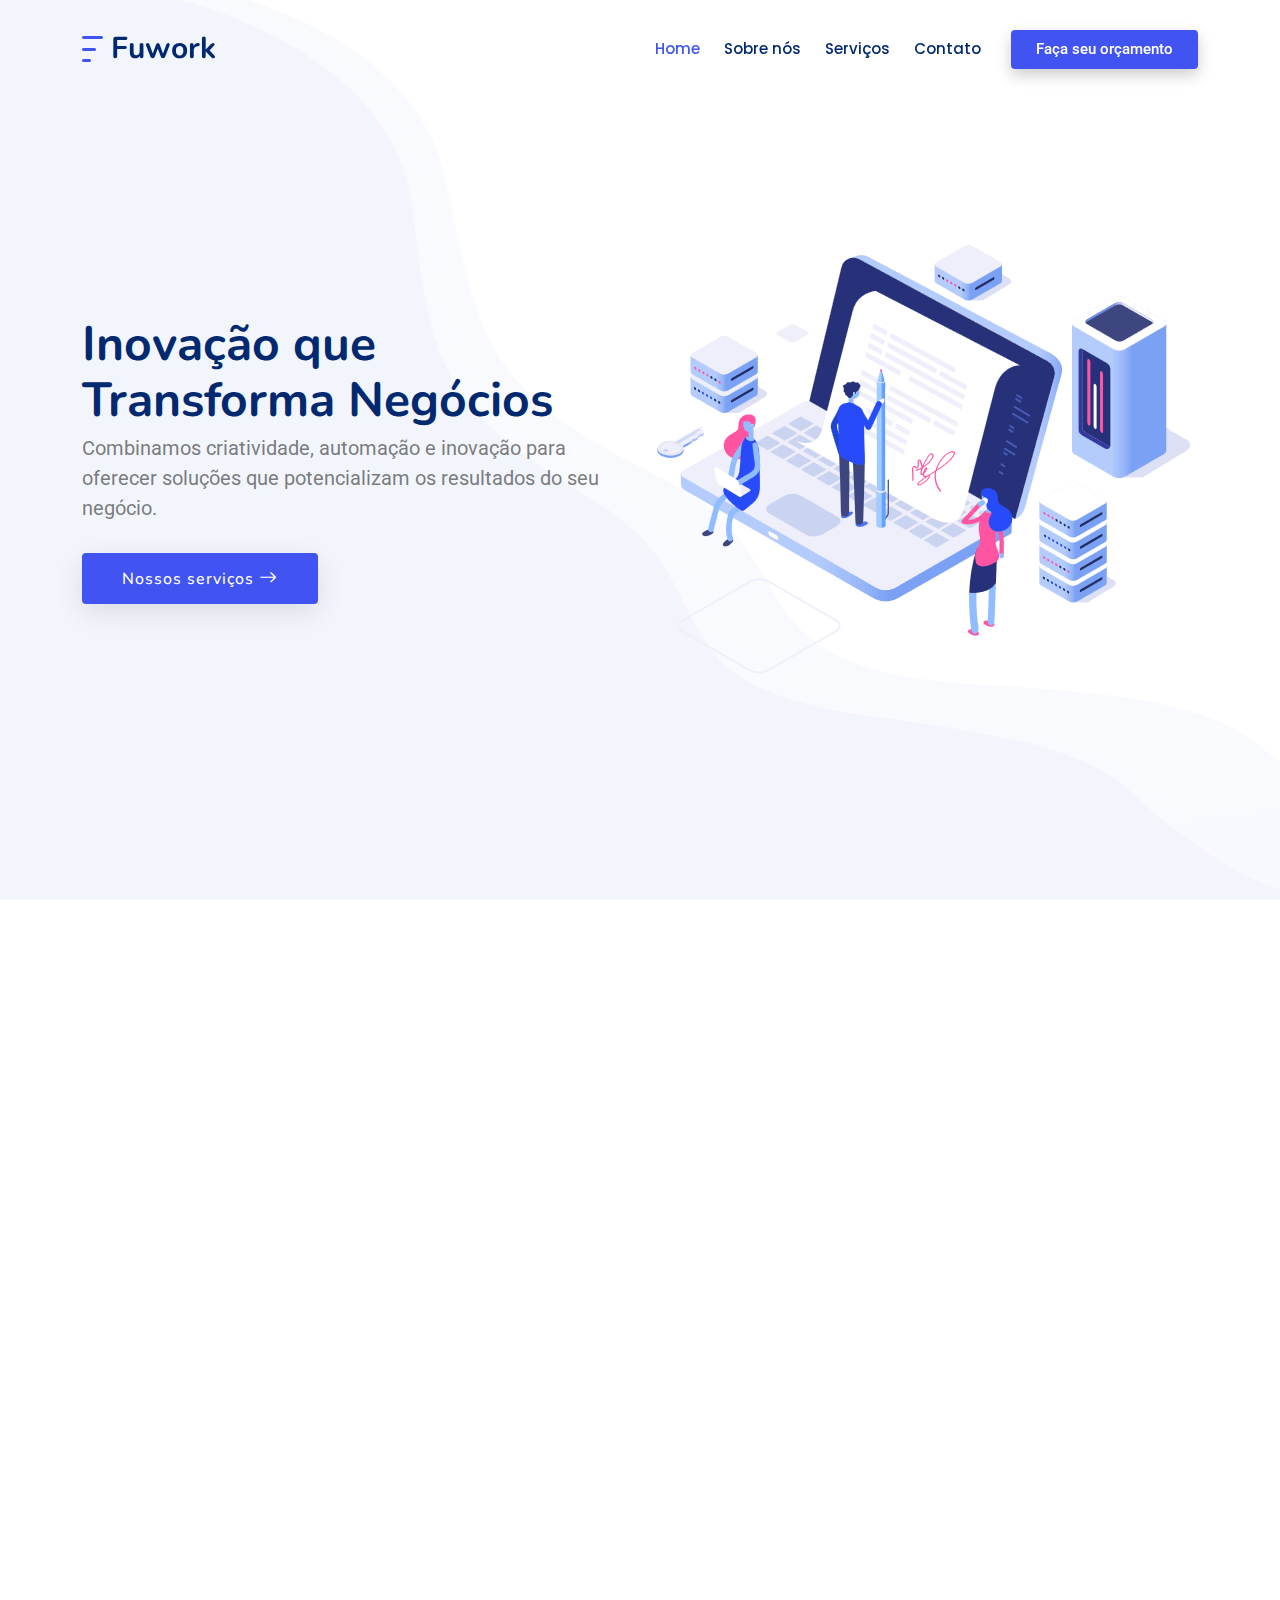
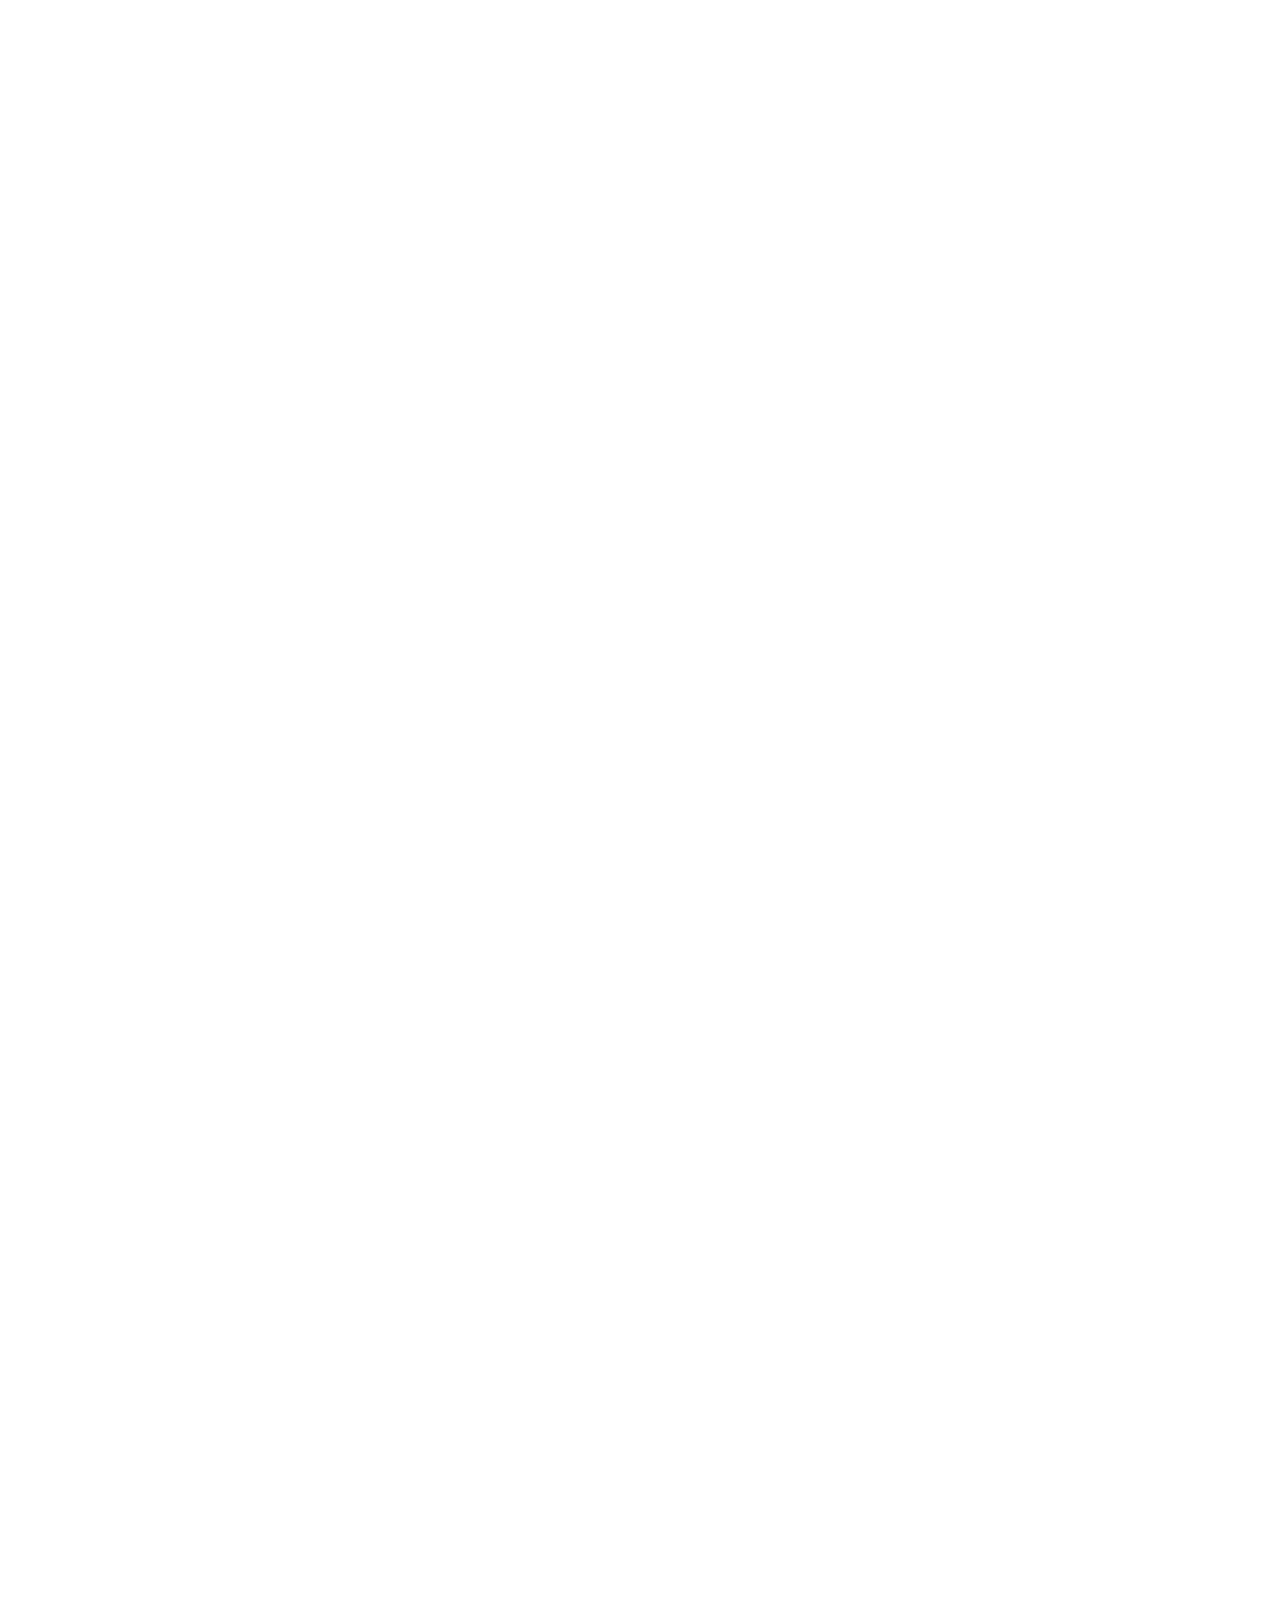
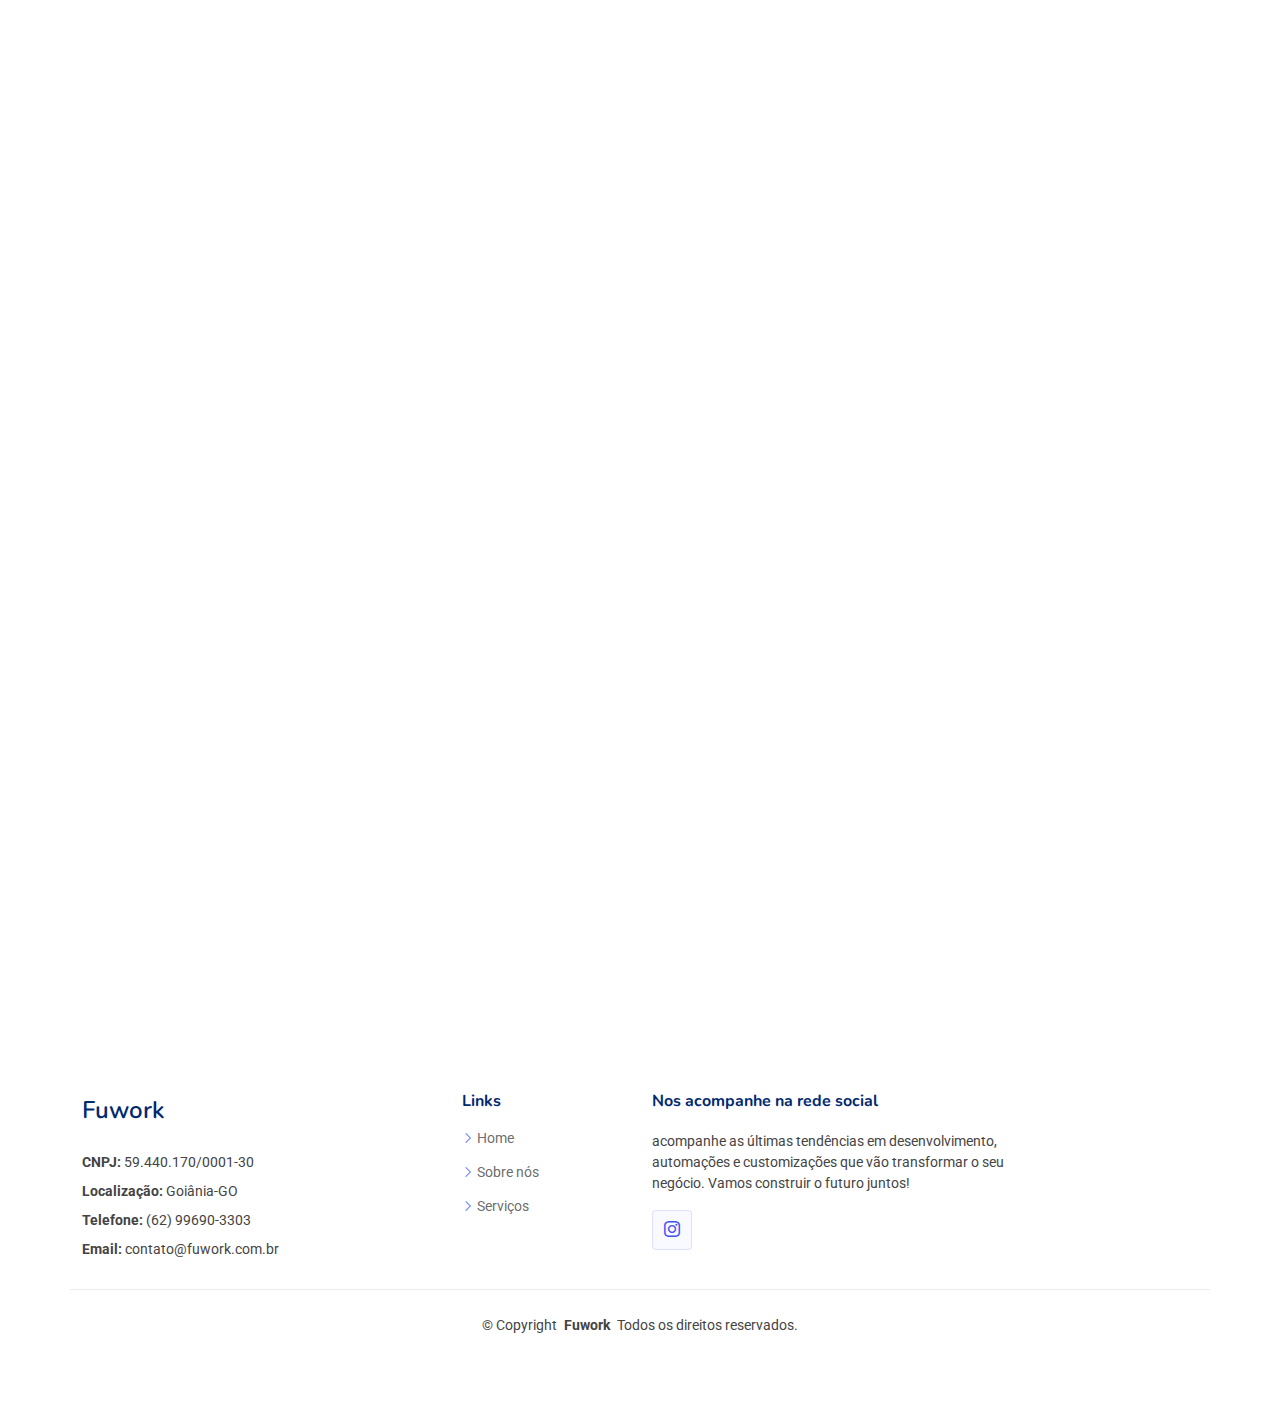
==== commit 1e0b8b8c: "Atualização do botao whatsapp" ====
--- a/index.html
+++ b/index.html
@@ -169,7 +169,7 @@
       <!-- Section Title -->
       <div class="container section-title" data-aos="fade-up">
         <h2>Orçamento</h2>
-        <p>Converse com um de nossos especialistas!<br></p>
+        <p>Faça agora o seu orçamento!<br></p>
       </div><!-- End Section Title -->
 
       <div class="container">
@@ -178,9 +178,8 @@
 
           <div class="col-lg-12 col-md-1" data-aos="zoom-in" data-aos-delay="100">
             <div class="orcamento-tem">
-              <h3 style="color: #20c997;">Fale agora</h3>
               <a class="whatsapp-btn btn-getstarted flex-md-shrink-0" target="_blank" rel="noopener noreferrer">
-                <i class="bi bi-whatsapp"></i> Chamar</a>
+                <i class="bi bi-whatsapp"></i>Falar com especialista</a>
             </div>
           </div>
         </div>
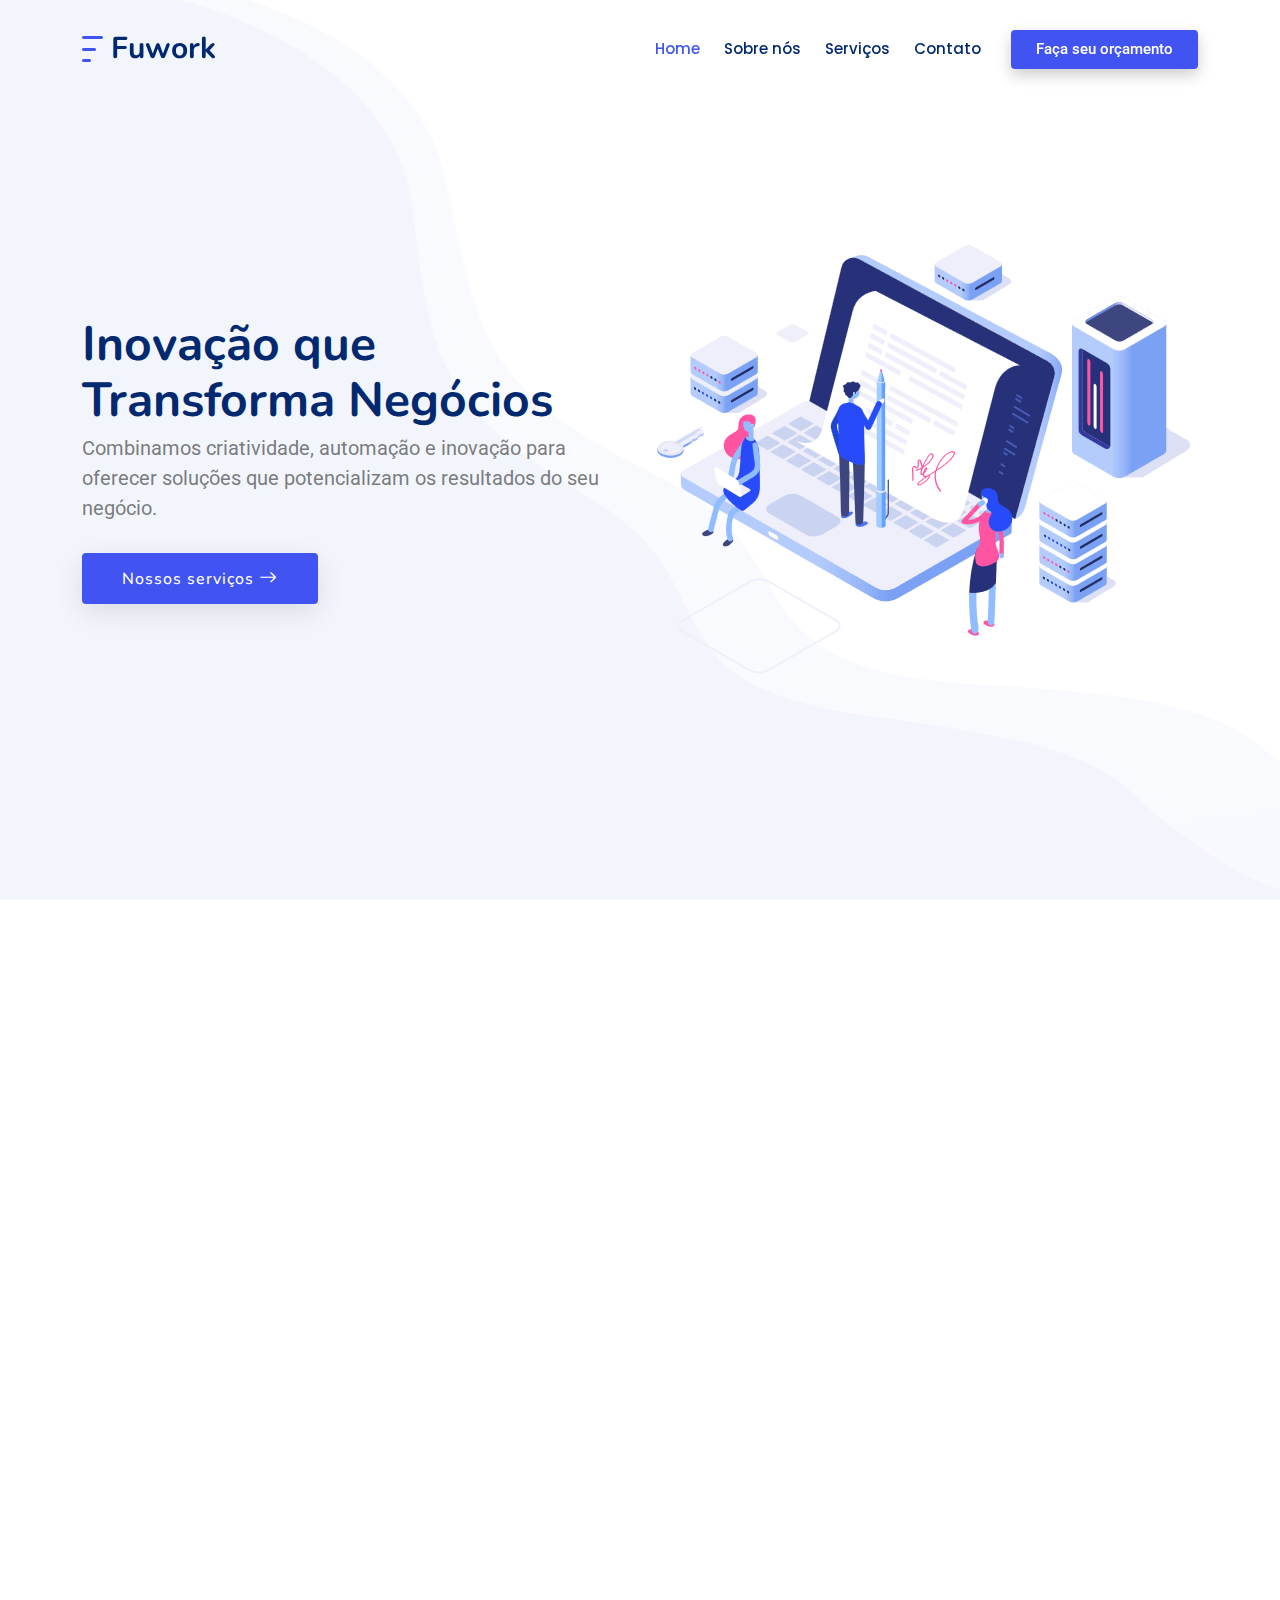
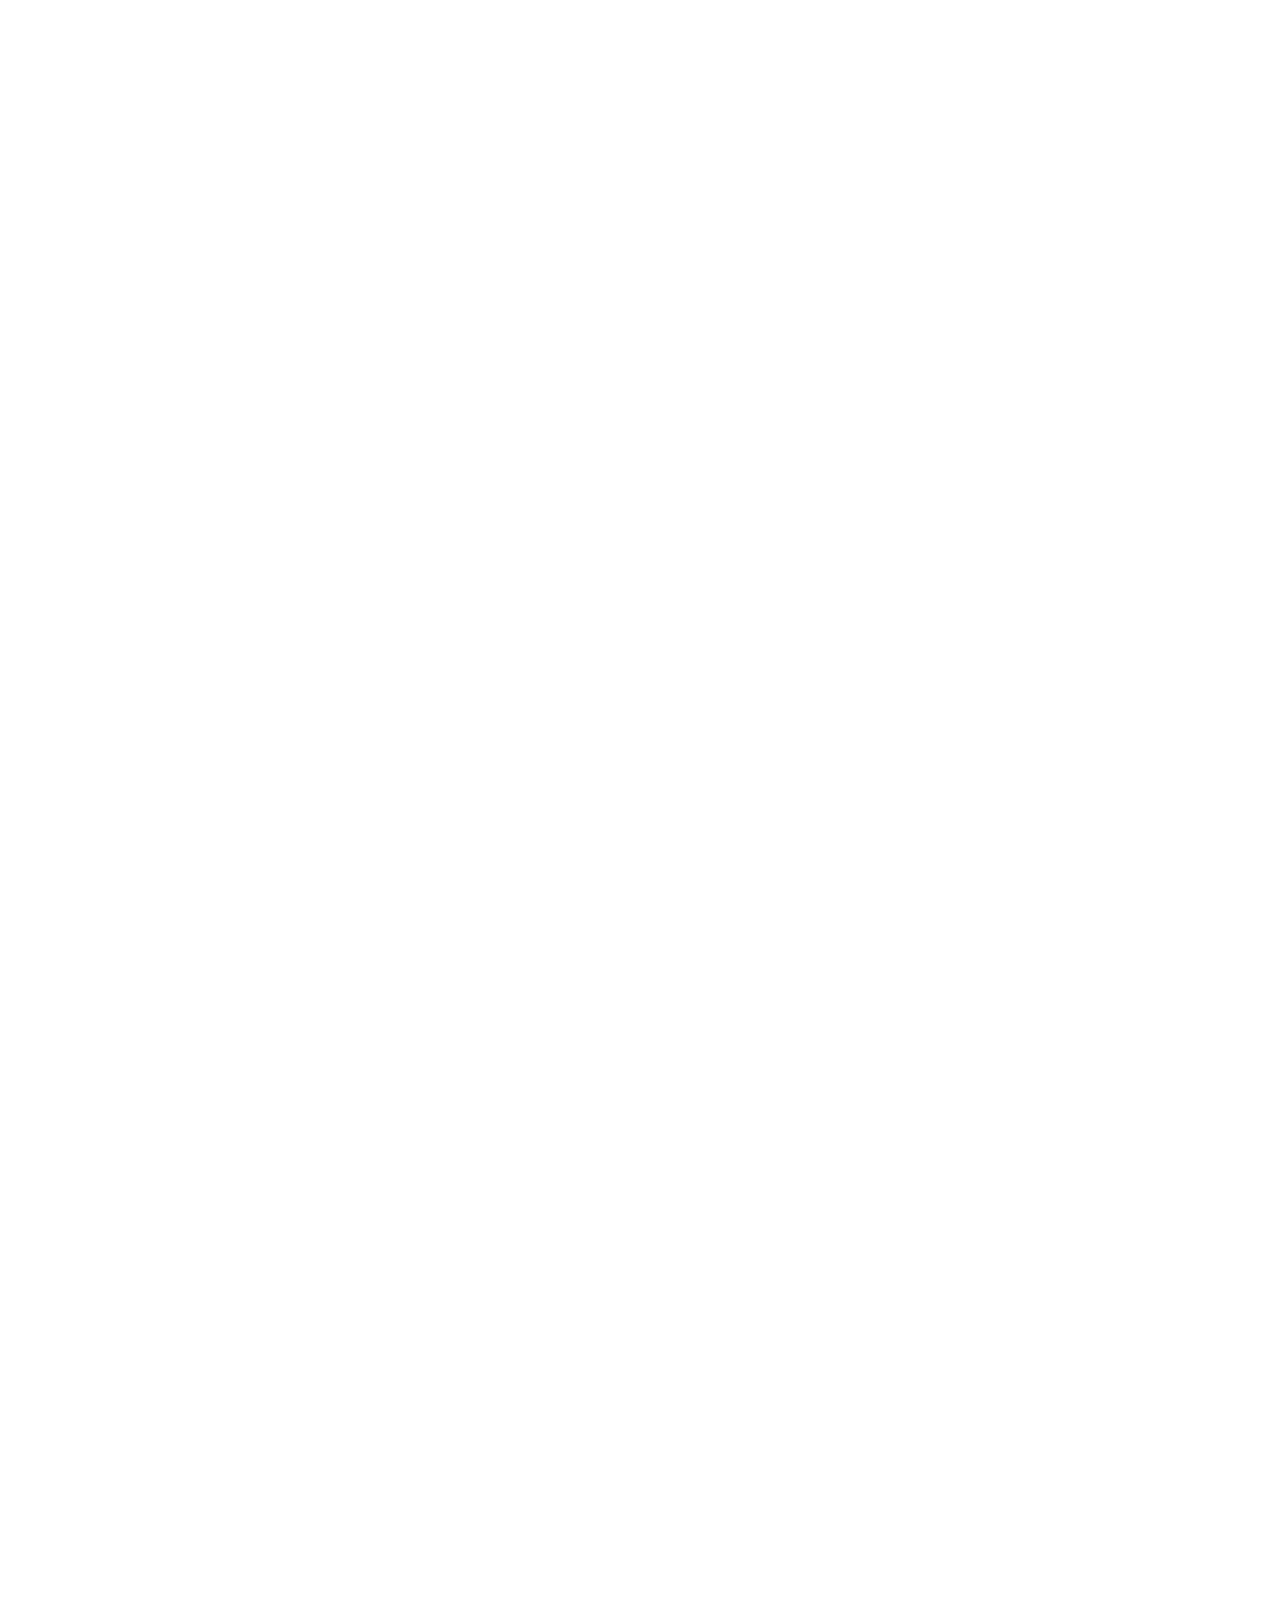
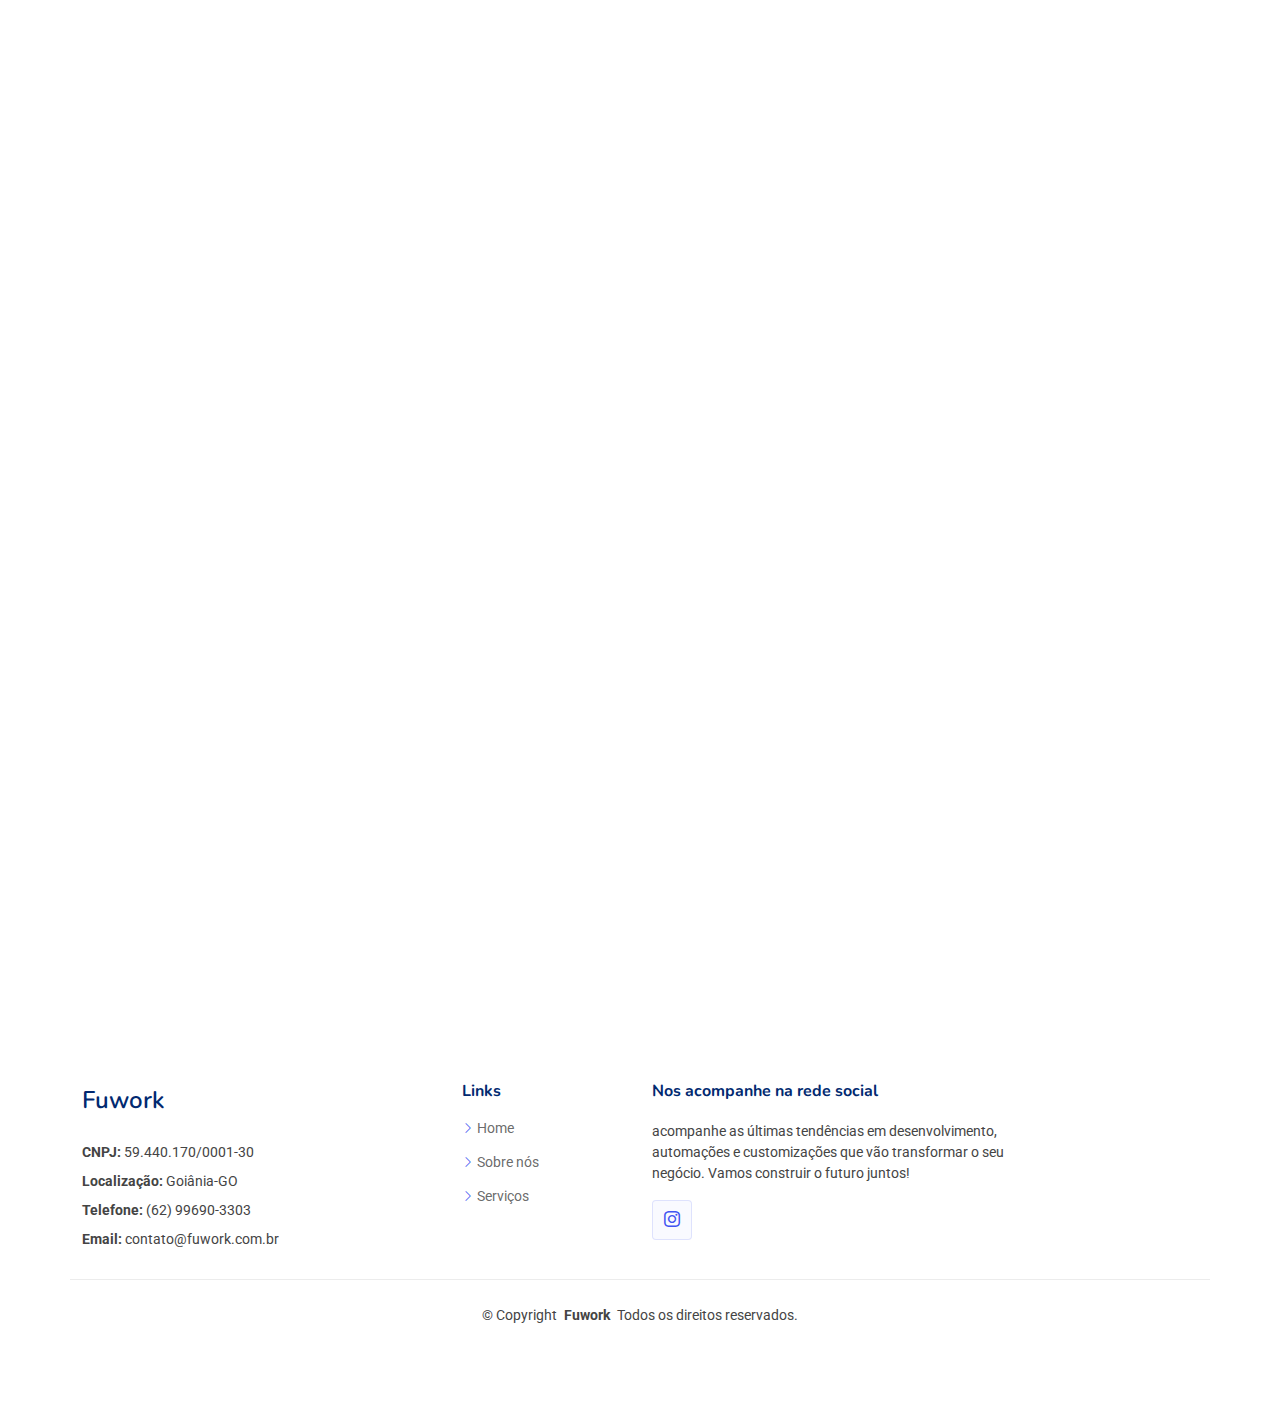
==== commit 2ad846ee: "trocando icon" ====
--- a/index.html
+++ b/index.html
@@ -22,7 +22,7 @@
     <meta name="instagram:site" content="https://www.instagram.com/fuwork.company">
 
   <!-- Favicons -->
-  <link href="assets/img/favicon.png" rel="icon">
+  <link href="assets/img/favicon.ico" rel="icon">
 
 
   <!-- Fonts -->
--- a/assets/css/main.css
+++ b/assets/css/main.css
@@ -2772,10 +2772,10 @@
   justify-content: center;
   background-color: #25D366; /* Verde do WhatsApp */
   color: white;
-  font-size: 30px;
+  font-size: 20px;
   font-weight: bold;
-  padding: 20px 100px;
-  border-radius: 50px;
+  padding: 15px 80px;
+  border-radius: 40px;
   text-decoration: none;
   box-shadow: 0px 6px 15px rgba(0, 0, 0, 0.2);
   transition: all 0.3s ease-in-out;
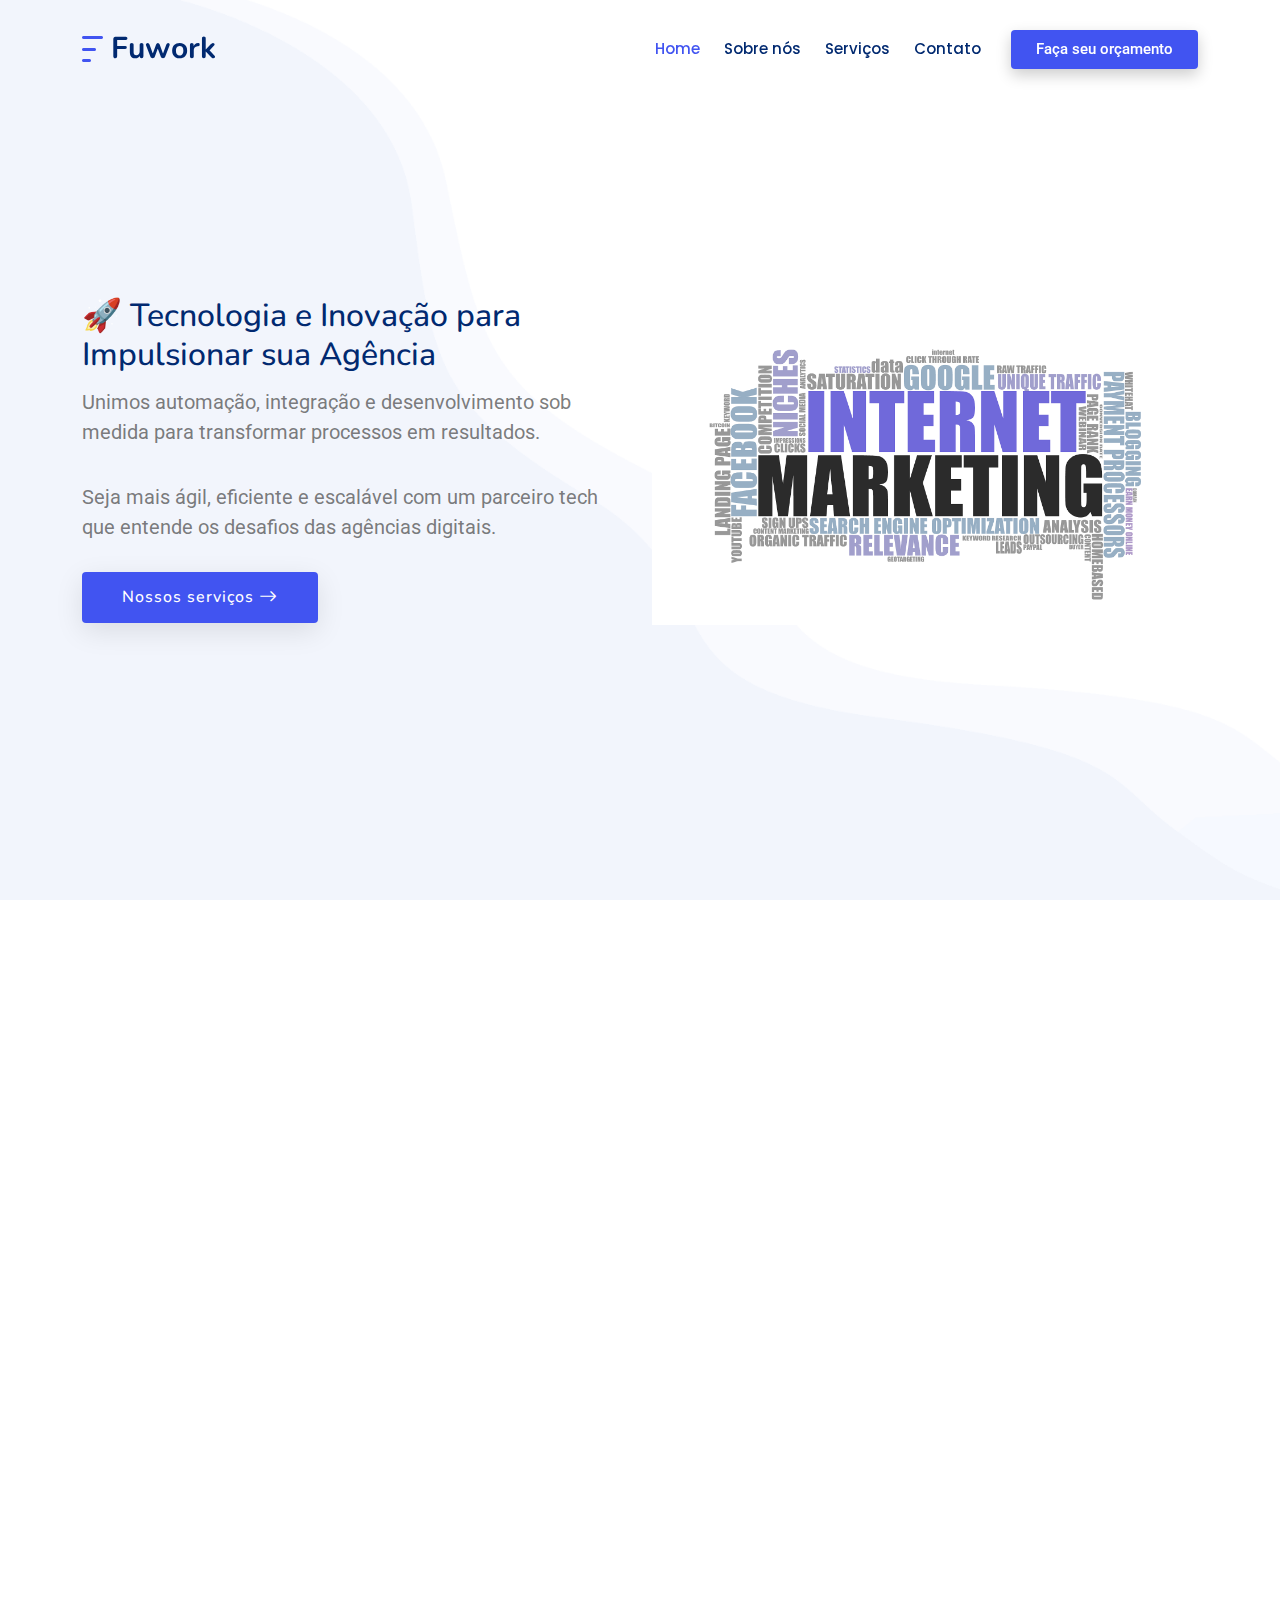
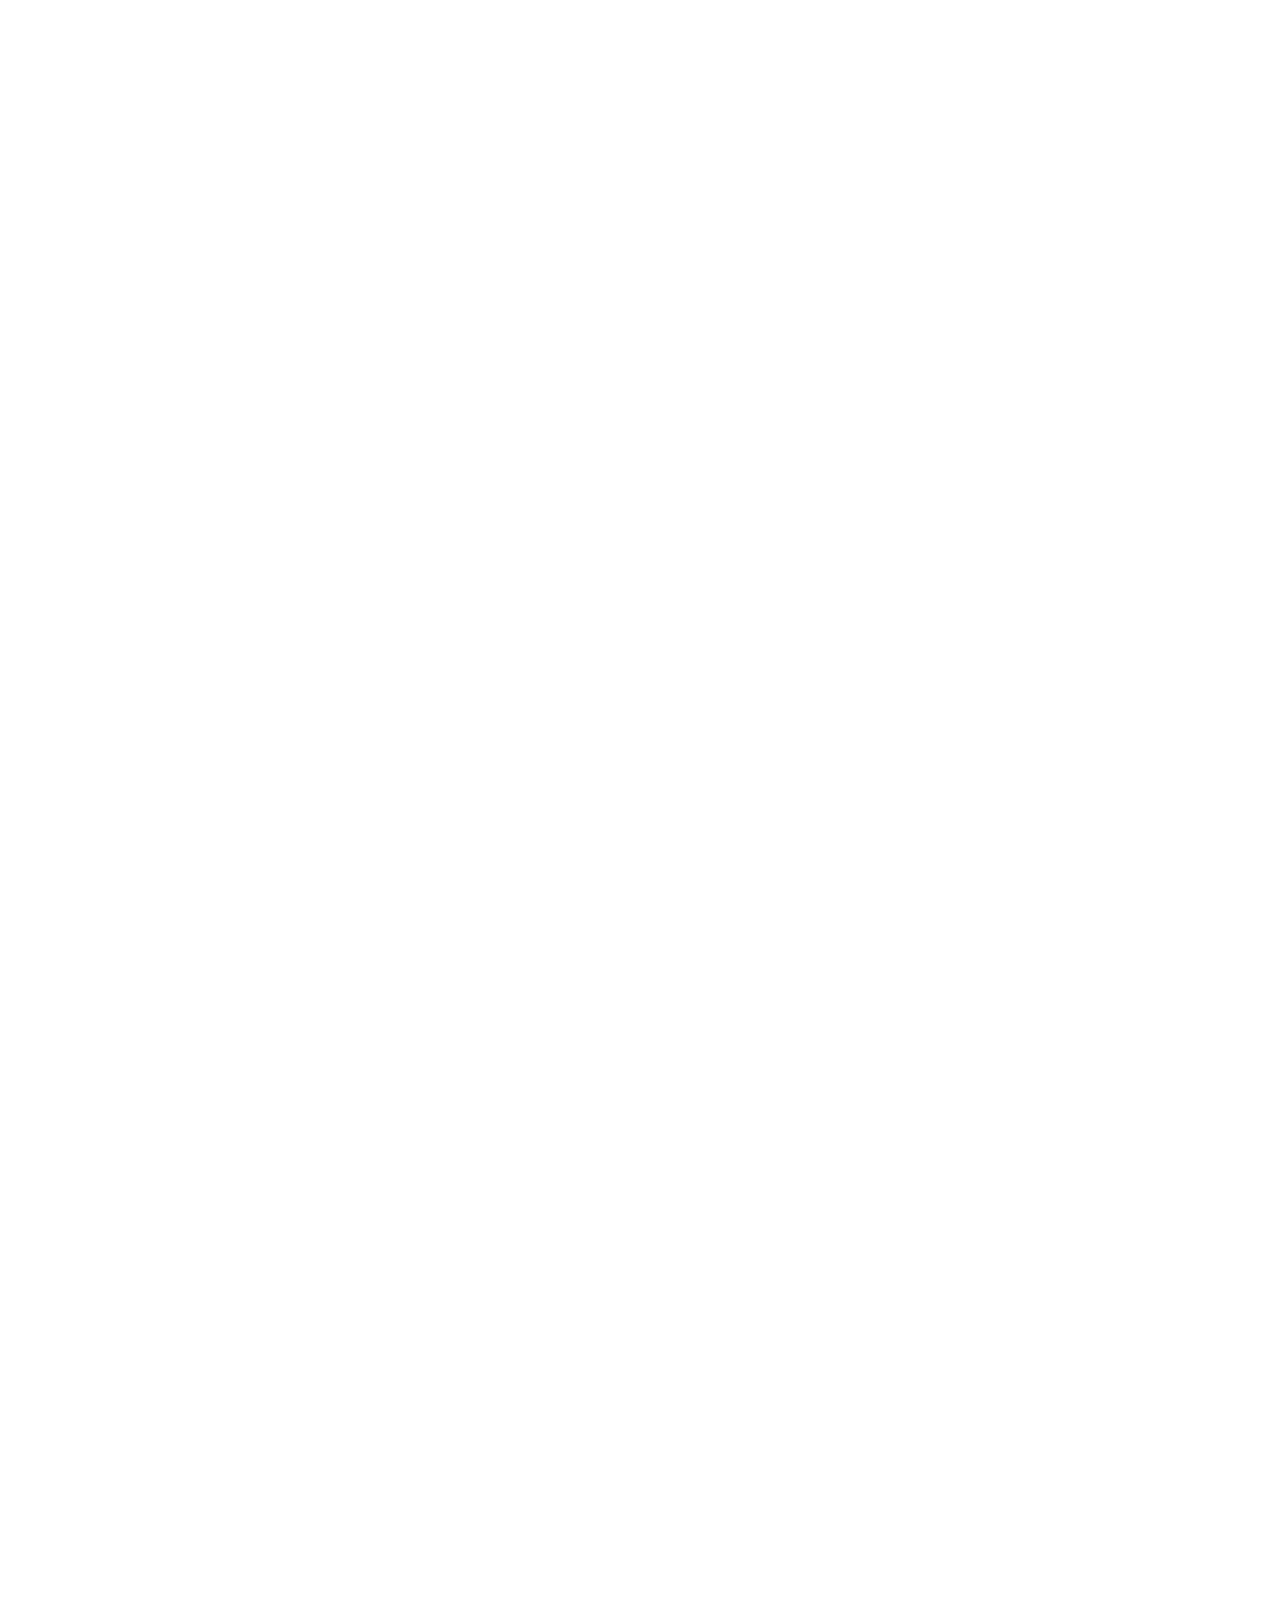
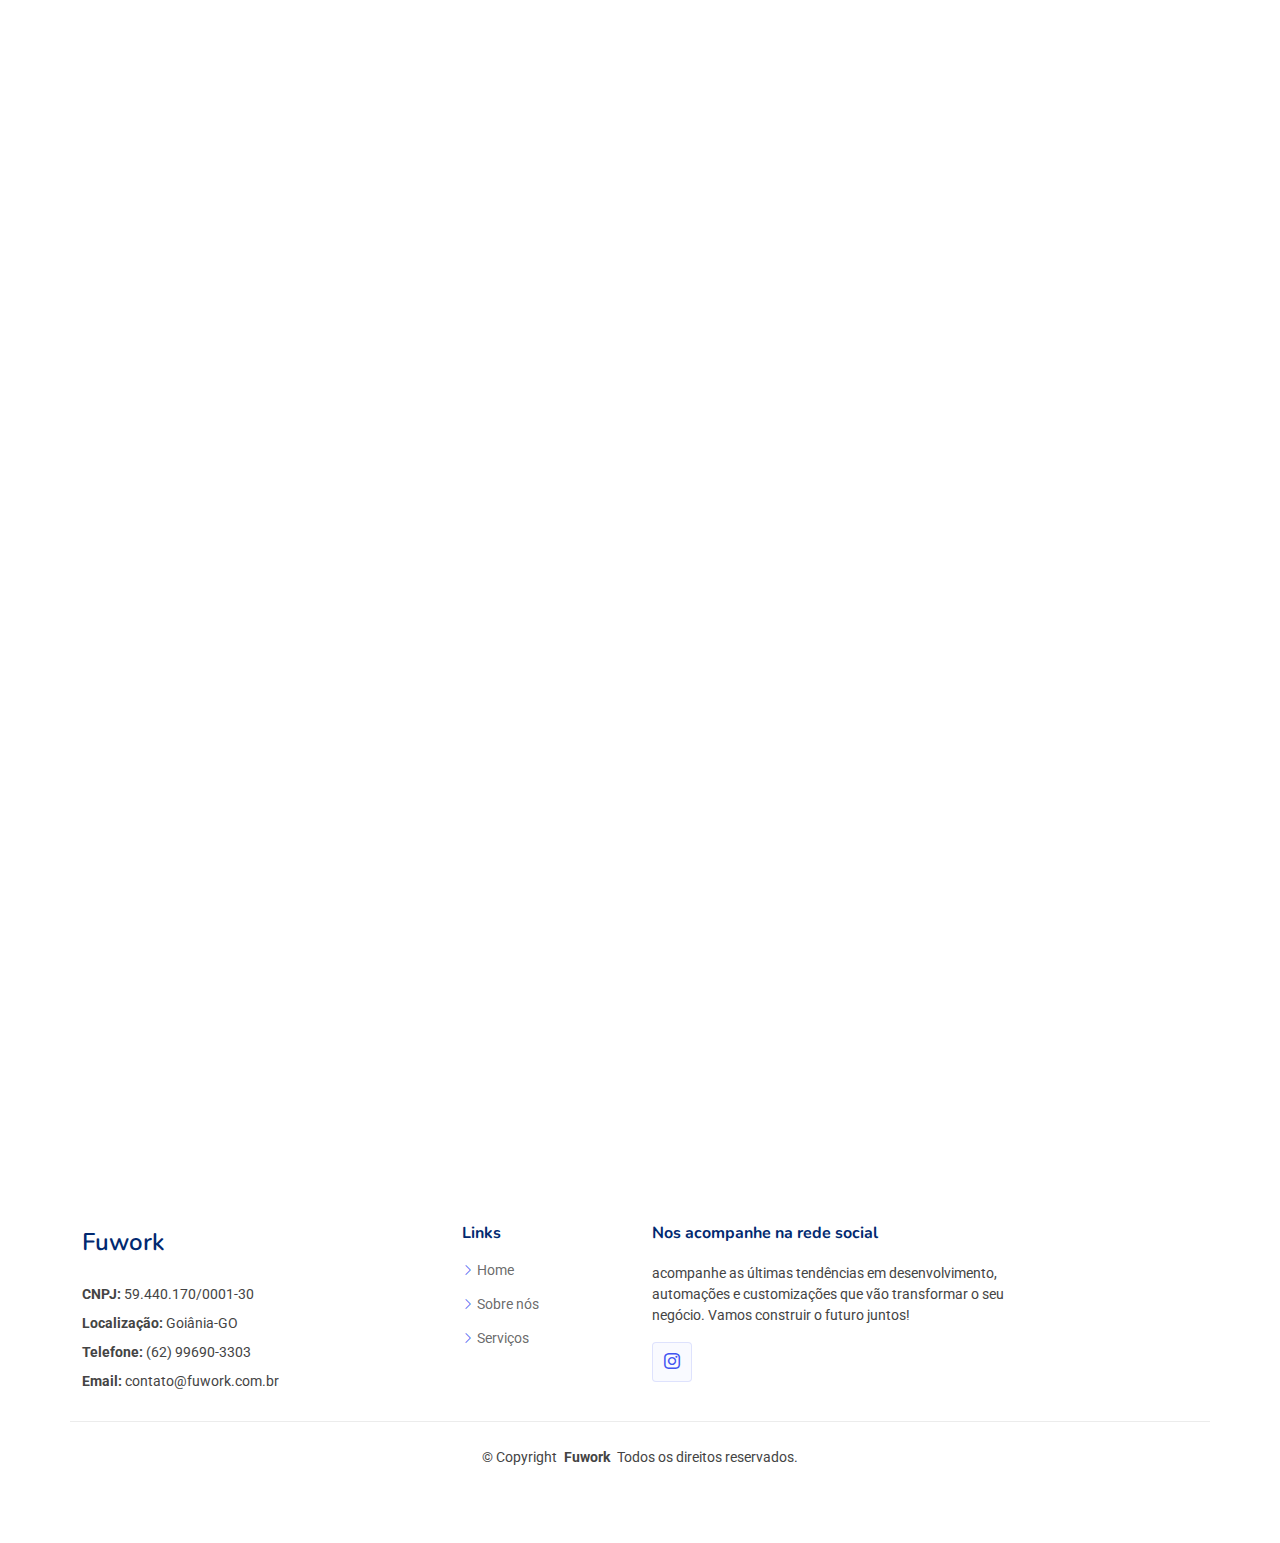
==== commit d80960a2: "alterar site index.html" ====
--- a/index.html
+++ b/index.html
@@ -22,7 +22,7 @@
     <meta name="instagram:site" content="https://www.instagram.com/fuwork.company">
 
   <!-- Favicons -->
-  <link href="assets/img/favicon.ico" rel="icon">
+  <link href="/favicon.ico" rel="icon">
 
 
   <!-- Fonts -->
@@ -76,8 +76,9 @@
       <div class="container">
         <div class="row gy-4">
           <div class="col-lg-6 order-2 order-lg-1 d-flex flex-column justify-content-center">
-            <h1 data-aos="fade-up">Inovação que Transforma Negócios</h1>
-            <p data-aos="fade-up" data-aos-delay="100">Combinamos criatividade, automação e inovação para oferecer soluções que potencializam os resultados do seu negócio.</p>
+            <h2 data-aos="fade-up">&#128640; Tecnologia e Inovação para Impulsionar sua Agência</h2>
+            <p data-aos="fade-up" data-aos-delay="100">Unimos automação, integração e desenvolvimento sob medida para transformar processos em resultados.</p>
+              <p data-aos="fade-up" data-aos-delay="100">Seja mais ágil, eficiente e escalável com um parceiro tech que entende os desafios das agências digitais.</p>
             <div class="d-flex flex-column flex-md-row" data-aos="fade-up" data-aos-delay="200">
               <a href="#services" class="btn-get-started">Nossos serviços <i class="bi bi-arrow-right"></i></a>
             </div>
@@ -99,9 +100,16 @@
           <div class="col-lg-6 d-flex flex-column justify-content-center" data-aos="fade-up" data-aos-delay="200">
             <div class="content">
               <h3>Sobre nós</h3>
-              <h2>Estamos aqui para simplificar o complexo, transformar desafios em oportunidades e levar sua empresa para o futuro com confiança e eficiência.</h2>
+              <h2>Potencializando Agências com Soluções Inteligentes de Marketing Digital</h2>
               <p>
-                Combinamos tecnologia de ponta, criatividade e expertise técnica para criar sistemas, aplicativos e ferramentas sob medida, sempre alinhados às necessidades únicas de cada cliente. Nosso objetivo é construir parcerias duradouras, entregando resultados reais e soluções que fazem a diferença no dia a dia das empresas. estamos prontos para tornar a tecnologia um diferencial competitivo para o seu negócio.
+                Somos uma empresa especializada em criar soluções sob medida para agências de marketing digital que querem ir além. Atuamos como parceiros estratégicos, fornecendo tecnologia, ferramentas e automações que otimizam processos, ampliam resultados e fortalecem a presença digital das marcas.
+              </p>
+              <p>
+                Acreditamos que o marketing digital é uma rede de conexões inteligentes: da análise de dados à criação de conteúdo, do branding à performance em redes sociais. Nossa missão é facilitar essa jornada para as agências, oferecendo soluções práticas, acessíveis e com alto impacto.
+              </p>
+
+              <p>
+                Estamos conectados com o que há de mais atual em publicidade, mídia digital, comportamento de audiência e ferramentas online. Nosso papel é entregar inovação com simplicidade, para que você foque no que realmente importa: resultados.
               </p>
               <div class="text-center text-lg-start">
               </div>
@@ -132,8 +140,8 @@
           <div class="col-lg-4 col-md-6" data-aos="fade-up" data-aos-delay="100">
             <div class="service-item item-cyan position-relative">
               <i class="bi bi-activity icon"></i>
-              <h3>Automação de Processos</h3>
-              <p>Soluções inteligentes que reduzem custos e melhoram a produtividade automatizando tarefas repetitivas.</p>
+              <h3>Automação de Tarefas Operacionais</h3>
+              <p>Eliminamos tarefas manuais repetitivas e criamos fluxos automáticos que otimizam o dia a dia da sua agência. Mais agilidade, menos retrabalho.</p>
         
             </div>
           </div><!-- End Service Item -->
@@ -141,8 +149,8 @@
           <div class="col-lg-4 col-md-6" data-aos="fade-up" data-aos-delay="200">
             <div class="service-item item-orange position-relative">
               <i class="bi bi-bounding-box-circles icon"></i>
-              <h3>Integração de Sistemas</h3>
-              <p>Conectamos ferramentas e plataformas para facilitar a gestão e otimizar operações.</p>
+              <h3>Conexão entre Ferramentas e Plataformas</h3>
+              <p>Fazemos a ponte entre as ferramentas que sua agência já usa, garantindo integração de dados, fluidez nos processos e ganho de performance.</p>
          
             </div>
           </div><!-- End Service Item -->
@@ -150,8 +158,8 @@
           <div class="col-lg-4 col-md-6" data-aos="fade-up" data-aos-delay="300">
             <div class="service-item item-teal position-relative">
               <i class="bi bi-easel icon"></i>
-              <h3>Desenvolvimento de Software Sob Medida</h3>
-              <p>Aplicações personalizadas que atendem às suas demandas exclusivas, garantindo eficiência e escalabilidade.</p>
+              <h3>Criação de Softwares Personalizados</h3>
+              <p>Construímos aplicações exclusivas que acompanham o crescimento do seu negócio, com foco em eficiência, escalabilidade e resultados reais.</p>
       
             </div>
           </div><!-- End Service Item -->
@@ -191,8 +199,7 @@
 
       <!-- Section Title -->
       <div class="container section-title" data-aos="fade-up">
-        <h2>Caracteristicas</h2>
-        <p> <br></p>
+        <h2>Caracteristicas</h2><br>
       </div><!-- End Section Title -->
 
       <div class="container">
@@ -272,7 +279,7 @@
                 <i class="bi bi-award"></i>
                 <div>
                   <h4>Automação de Processos</h4>
-                  <p>Otimizamos operações repetitivas e complexas, aumentando a produtividade e reduzindo custos.</p>
+                  <p>Tiramos o peso das tarefas repetitivas com soluções inteligentes que otimizam fluxos, economizam tempo e aumentam a produtividade da sua operação.</p>
                 </div>
               </div><!-- End Feature Item -->
 
@@ -280,7 +287,7 @@
                 <i class="bi bi-card-checklist"></i>
                 <div>
                   <h4>Customização Total</h4>
-                  <p>Adaptamos soluções prontas ou criamos do zero, garantindo que atendam exatamente ao que seu negócio precisa.</p>
+                  <p>Nada de soluções genéricas: adaptamos ferramentas existentes ou desenvolvemos do zero, sob medida para as necessidades e metas da sua agência.</p>
                 </div>
               </div><!-- End Feature Item -->
 
@@ -288,7 +295,7 @@
                 <i class="bi bi-filter-circle"></i>
                 <div>
                   <h4>Foco no Cliente</h4>
-                  <p>Entendemos profundamente as dores do seu negócio para oferecer a melhor solução.</p>
+                  <p>Nos aprofundamos nos seus desafios reais. Trabalhamos lado a lado para entregar tecnologia funcional, eficiente e com retorno claro para o negócio.</p>
                 </div>
               </div><!-- End Feature Item -->
 
@@ -296,7 +303,7 @@
                 <i class="bi bi-patch-check"></i>
                 <div>
                   <h4>Parceria de Longo Prazo</h4>
-                  <p>Não somos apenas fornecedores, somos parceiros no crescimento do seu negócio.</p>
+                  <p>Não somos só fornecedores de software — somos parte do seu crescimento. Evoluímos juntos, com suporte contínuo e soluções escaláveis.</p>
                 </div>
               </div><!-- End Feature Item -->
 
